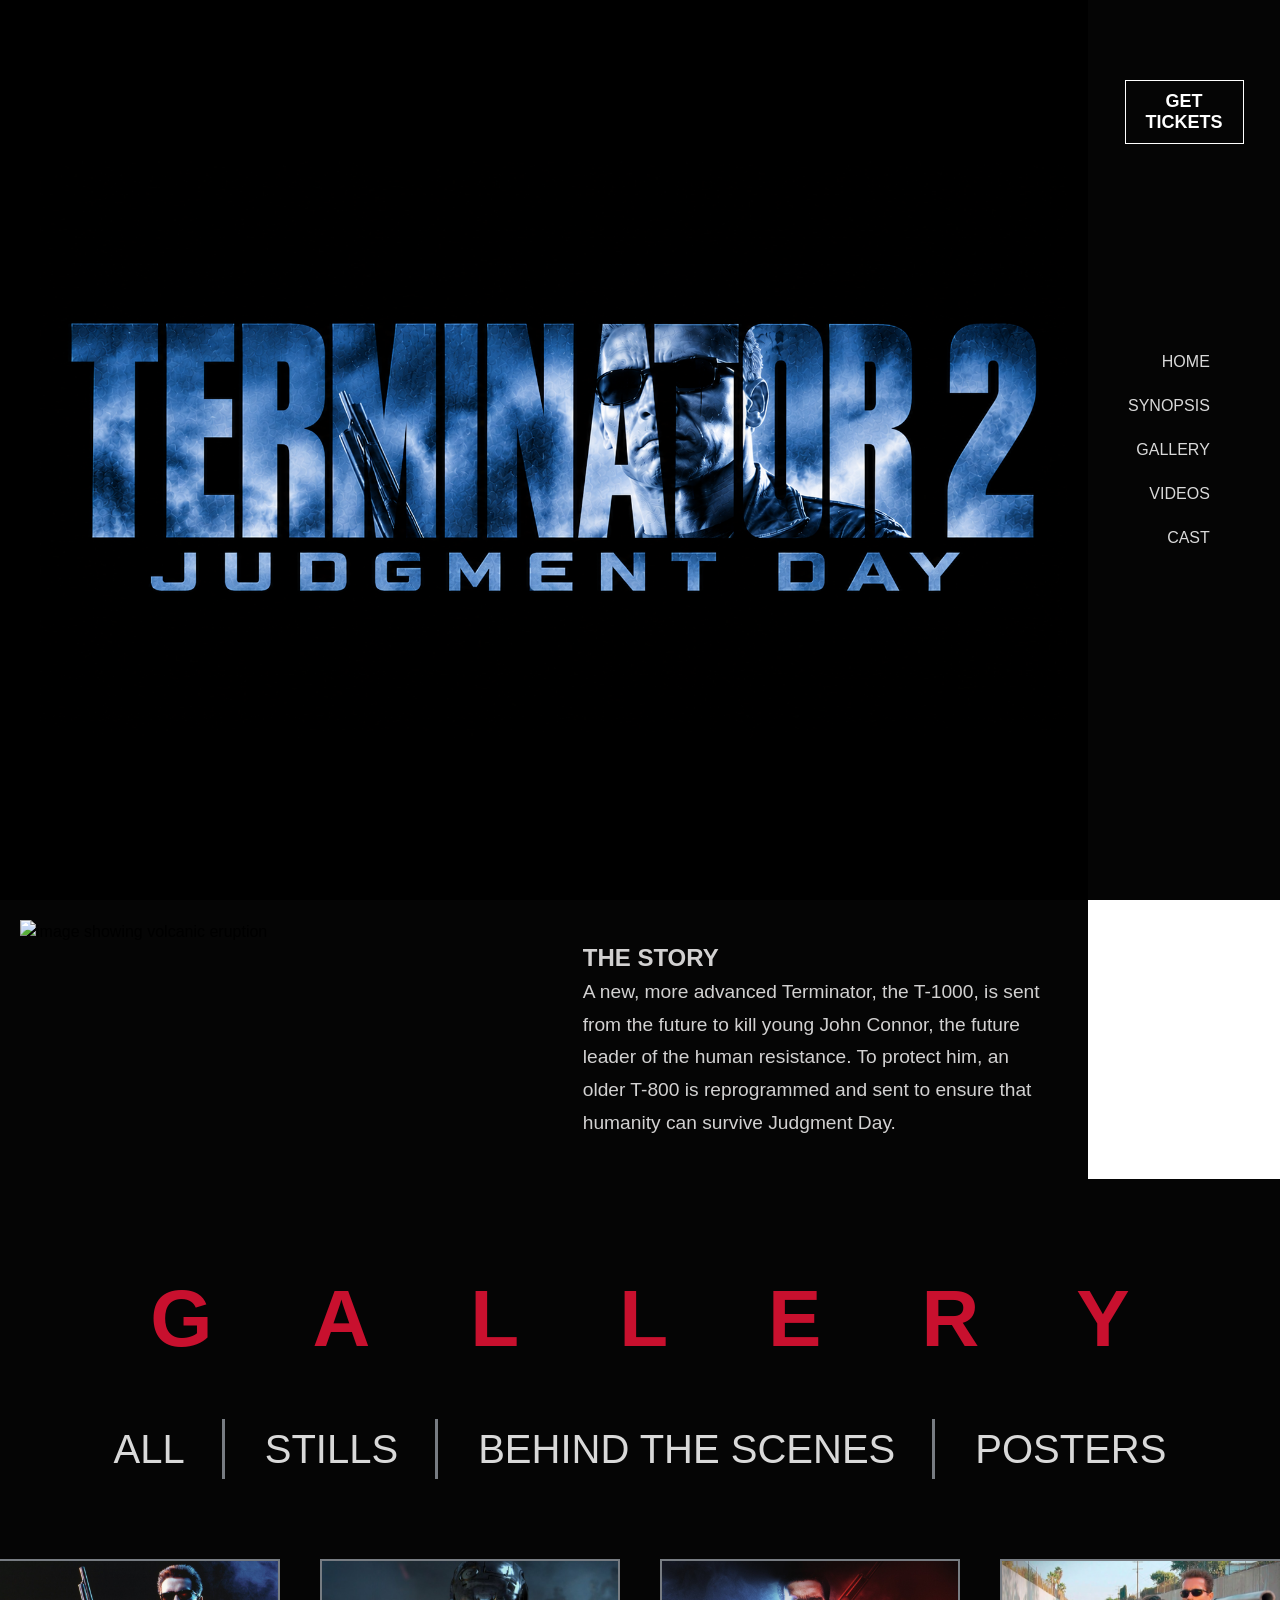
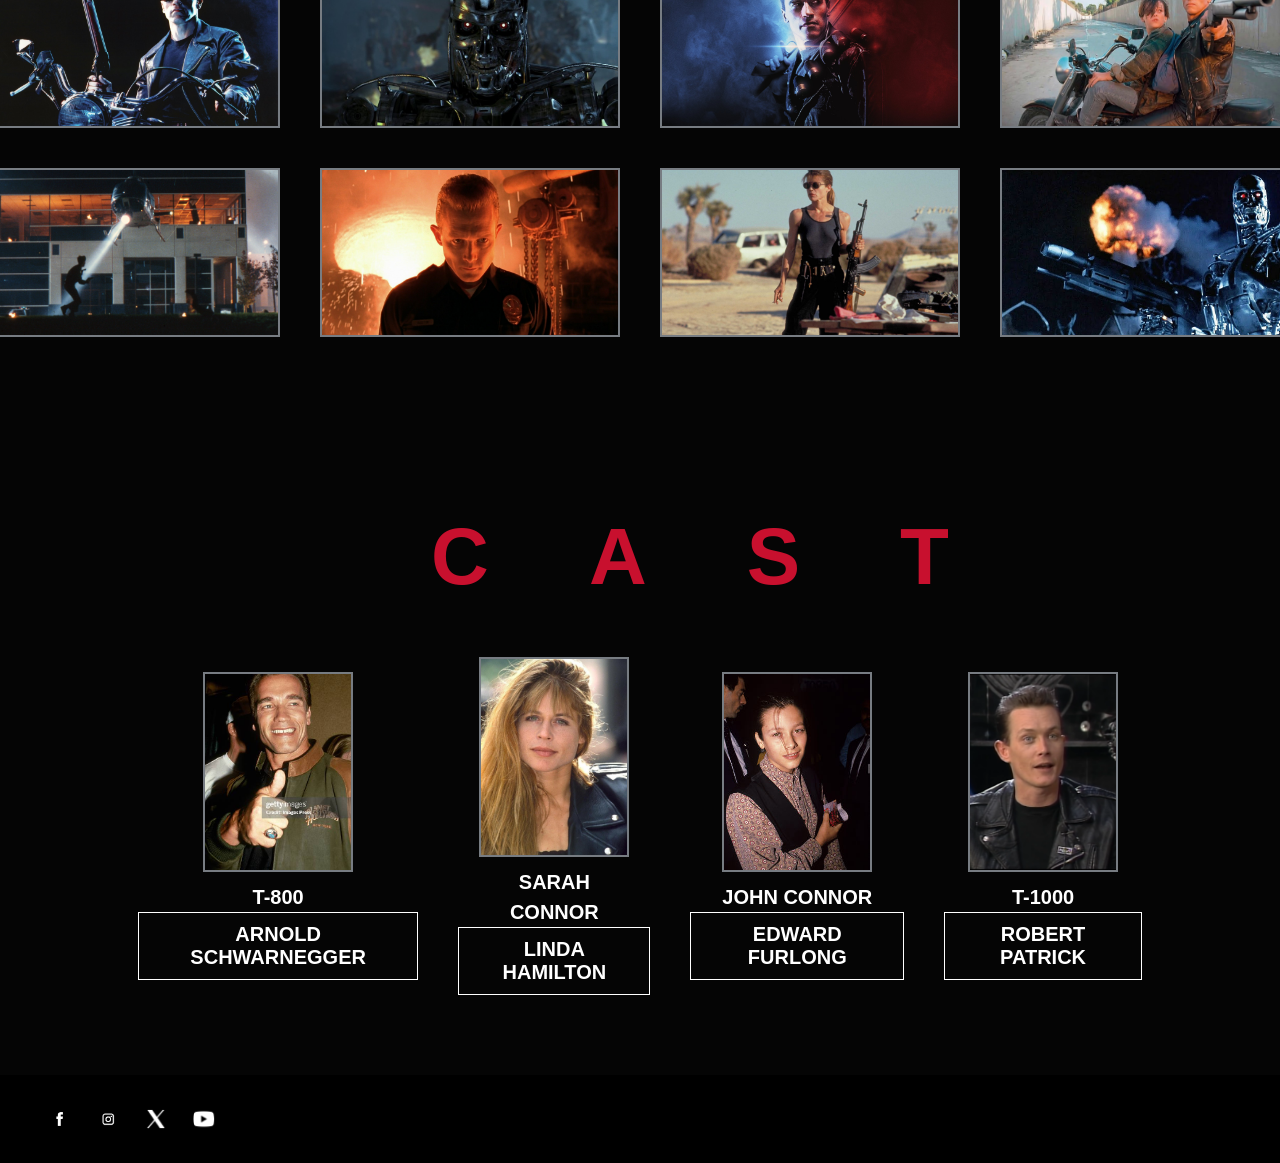
==== index.html @ 8371e7ce "cast feature edited" ====
<!doctype html>
<html lang="en">

<head>
  <meta charset="UTF-8" />
  <meta name="viewport" content="width=device-width, initial-scale=1.0" />
  <link rel="stylesheet" href="./style.css" />
  <title>TERMINATOR 2</title>
</head>

<body>
  <main>
    <!-- HERO: Rashaad -->
    <section id="home" class="hero">
      <img class="title" src="./images/Terminator-Header-Poster.png" alt="Terminator 2">
    </section>

    </section>
    <!-- SYNOPSIS -->
    <section>
      <div class="synopsis-section">
        <div class="synopsis-image">
          <img src="./imageS/SYNOPSIS IMAGE.png" alt="image showing volcanic eruption" width="200px" ;>
        </div>

        <div class="synopsis-text">
          <h2>THE STORY</h2>

          <p> A new, more advanced Terminator, the T-1000,
            is sent from the future to kill young John Connor,
            the future leader of the human resistance. To protect him,
            an older T-800 is reprogrammed
            and sent to ensure that humanity can survive Judgment Day.
          </p>
        </div>
      </div>
    </section>
    <section class="aside">
      <button class="btn">GET TICKETS</button>
      <nav class="nav">
        <ul class="nav__list">
          <li class="nav__list-item">
            <a class="nav__link" href="#">HOME</a>
          </li>
          <li class="nav__list-item">
            <a class="nav__link" href="#">SYNOPSIS</a>
          </li>
          <li class="nav__list-item">
            <a class="nav__link" href="#">GALLERY</a>
          </li>
          <li class="nav__list-item">
            <a class="nav__link" href="#">VIDEOS</a>
          </li>
          <li class="nav__list-item">
            <a class="nav__link" href="#">CAST</a>
          </li>
        </ul>
      </nav>
    </section>
  </main>
  <section id="gallery" class="gallery">
    <h2 class="gallery__heading">GALLERY</h2>
    <ul class="gallery__list">
      <li class="gallery__list-item">
        <a class="gallery__list-item-link" href="">ALL</a>
      </li>
      <li class="gallery__list-item">
        <a class="gallery__list-item-link" href="">STILLS</a>
      </li>

      <li class="gallery__list-item">
        <a class="gallery__list-item-link" href="">BEHIND THE SCENES</a>
      </li>
      <li class="gallery__list-item">
        <a class="gallery__list-item-link" href="">POSTERS</a>
      </li>
    </ul>
    <article class="gallery__grid">
      <div class="gallery__grid-item">
        <img class="gallery__image" src="./images/gallery-moto.jpg" alt="Arni On A Bike" width="300" />
      </div>
      <div class="gallery__grid-item">
        <img class="gallery__image" src="./images/gallery-terminator.jpg" alt="Terminator Big" width="300" />
      </div>
      <div class="gallery__grid-item">
        <img class="gallery__image" src="./images/gallery-arni.jpg" alt="Arni With A Gun" width="300" />
      </div>
      <div class="gallery__grid-item">
        <img class="gallery__image" src="./images/gallery-moto-gun.jpg" alt="Arni and John On A Bike" width="300" />
      </div>
      <div class="gallery__grid-item">
        <img class="gallery__image" src="./images/gallery-scene.jpg" alt="Helicopter" width="300" />
      </div>
      <div class="gallery__grid-item">
        <img class="gallery__image" src="./images/gallery-police.jpg" alt="Liquid Policeman" width="300" />
      </div>
      <div class="gallery__grid-item">
        <img class="gallery__image" src="./images//gallery-sarah.jpg" alt="Sarah Connor" width="300" />
      </div>

      <div class="gallery__grid-item">
        <img class="gallery__image" src="./images/gallery-terminator-2.jpg" alt="Terminator" width="300" />
      </div>
    </article>
  </section>
  <!--CAST: Ariba-->
    <section class="cast">
    <h1 class="cast-heading">CAST</h1>
    <div class="cast-grid-description">
      <div class="actor_grid-item">
        <img src="images/cast/ArnoldSchwarzenegger.jpg" alt="Arnold Schwarzenegger">
        <p class="character-name">T-800</p>
        <a href="https://en.wikipedia.org/wiki/Arnold_Schwarzenegger" target="_blank" class="actor-button">ARNOLD SCHWARNEGGER</a>
      </div>
      <div class="actor_grid-item">
        <img src="images/cast/LindaHamilton.jpg" alt="Linda Hamilton">
        <p class="character-name">SARAH CONNOR</p>
        <a href="https://en.wikipedia.org/wiki/Linda_Hamilton" target="_blank" class="actor-button">LINDA HAMILTON</a>
      </div>
      <div class="actor_grid-item">
        <img src="images/cast/EdwardFurlong.jpg" alt="Edward Furlong">
        <p class="character-name">JOHN CONNOR</p>
        <a href="https://en.wikipedia.org/wiki/Edward_Furlong" target="_blank" class="actor-button">EDWARD FURLONG</a>
      </div>
      <div class="actor_grid-item">
        <img src="images/cast/RobertPatrick.png" alt="Robert Patrick">
        <p class="character-name">T-1000</p>
        <a href="https://en.wikipedia.org/wiki/Robert_Patrick" target="_blank" class="actor-button">ROBERT PATRICK</a>
      </div>
    </div>
  </section>

  <!-- FOOTER: Rashaad -->
  <footer>
    <div class="social">
      <a href="https://www.facebook.com/Terminator/"><img src="./images/White-Facebook-Icon.png" alt="Facebook"></a>
      <a href="https://www.instagram.com/terminator/?hl=en"><img src="./images/Instagram-white-icon.png"
          alt="Instagram"></a>
      <a href="https://x.com/Terminator"><img src="./images/icons8-twitter-50.png" alt="X"></a>
      <a href="https://www.youtube.com/watch?v=CRRlbK5w8AE"><img src="./images/Youtube-icon-white.png"
          alt="YouTube"></a>
    </div>
  </footer>

</body>

</html>
---- style.css ----
/* GENERAL SETUP */

* {
  box-sizing: border-box;
  margin: 0;
  padding: 0;
}

body {
  min-height: 100vh;
  line-height: 1.5;
  font-family: Arial, Helvetica, sans-serif;
}

ul,
ol {
  list-style: none;
}

img,
video,
svg {
  display: block;
  max-width: 100%;
}

button {
  cursor: pointer;
}

a {
  color: inherit;
  text-decoration: none;
}

/* STYLLING */

/* HERO - Rashaad */
.hero {
  min-height: 100vh;
  background-color: #000;
  display: flex;
  justify-content: center;
  align-items: center;
  padding: 40px calc(15vw + 20px) 40px 40px;
}

.hero .title {
  width: 100%;
  max-width: 1100px;
  height: auto;
}

/* SYNOPSIS SECTION */
.synopsis-section {
  display: flex;
  flex-direction: row;
  align-content: center;
  gap: clamp(1.5rem, 5vw, 5rem);
  width: 85vw;
  height: auto;
  min-height: 20vh;
  background-color: #050505;
}

.synopsis-image {
  flex: 0 0 44%;
  padding: 20px;

}

.synopsis-image img {
  width: fit-content;
  display: block;
  height: 90%;
  object-fit: cover;
}

.synopsis-text {
  display: flex;
  flex-direction: column;
  min-width: 0;
  margin: 0;
  padding: 40px;

}

.synopsis-section h2 {
  color: #d2d1d1;
  font-weight: 800;
}

.synopsis-section p {
  color: #d2d1d1;
  font-size: 1.2rem;
  line-height: 1.7;
  font-weight: 400;
}

/* NAV */
.btn {
  border: 1px solid #ffffff;
  border-radius: 0;
  font-size: 18px;
  font-weight: 700;
  background-color: #050505;
  color: #ffffff;
  padding: 10px 20px;
  cursor: pointer;
  align-self: center;
  transition: 0.3s ease;
}

.btn:hover {
  background-color: #990b22;
}

.aside {
  display: flex;
  flex-direction: column;
  background-color: #050505;
  color: #d9d9d9;
  width: 15vw;
  min-height: 100vh;
  padding: 80px 40px;

  position: fixed;
  top: 0;
  right: 0;
}

.nav__list {
  position: absolute;
  top: 50%;
  transform: translateY(-50%);
  display: flex;
  flex-direction: column;
  gap: 20px;
  font-size: 16px;
  text-align: right;
  justify-self: flex-end;
}

.nav__link {
  transition: 0.3s ease;
}

.nav__link:hover {
  color: #990b22;
}

/* GALLERY */
.gallery {
  padding: 80px 0;
  background-color: #050505;
}

.gallery__heading {
  margin-right: -100px;
  margin-bottom: 40px;
  text-align: center;
  font-size: 80px;
  letter-spacing: 100px;
  color: #c8102e;
  font-family: "Roboto", sans-serif;
}

.gallery__list {
  display: flex;
  justify-content: center;
  align-items: center;
  gap: 80px;
  margin-bottom: 80px;
}

.gallery__list-item {
  position: relative;
  color: #d9d9d9;
  font-size: 40px;
}

.gallery__list-item:not(:last-child)::after {
  content: "";
  position: absolute;
  right: -40px;
  top: 50%;
  transform: translateY(-50%);
  width: 3px;
  height: 60px;
  background-color: #777c82;
}

.gallery__list-item-link {
  transition: 0.1s ease;
}

.gallery__list-item-link:hover {
  color: #990b22;
  outline: 2px solid #990b22;
  outline-offset: 10px;
}

.gallery__grid {
  display: grid;
  justify-content: center;
  grid-template-columns: repeat(4, 300px);
  gap: 40px;
}

.gallery__image {
  border: 2px solid #777c82;
  aspect-ratio: 16 / 9;
  object-fit: cover;
  transition: transform 0.3s ease;
  cursor: pointer;
}

.gallery__image:hover {
  transform: scale(1.1);
}

/* FOOTER - Rashaad */
footer {
  background-color: #000;
  padding: 32px 48px;
}

footer .social {
  display: flex;
  align-items: center;
  gap: 24px;
}

footer .social img {
  width: 24px;
  height: 24px;
}

@media (max-width: 480px) {
  .hero {
    min-height: 40vh;
  }
}

/* Feature Cast */

.cast {
  padding: 80px 0;
  margin-right: -100px;
  text-align: center;
  font-size: 80px;
  letter-spacing: 100px;
  color: #c8102e;
  font-family: "Roboto", sans-serif;
  background-color: #050505;
}

.cast-heading {
  margin-right: -100px;
  margin-bottom: 40px;
  text-align: center;
  font-size: 80px;
  letter-spacing: 100px;
  color: #c8102e;
  font-family: "Roboto", sans-serif;
}

.cast-grid-description {
  display: flex;
  justify-content: center;
  align-items: center;
  max-width: 80%;
  margin: 0 auto;
  padding-right: 100px;
  gap: 40px;
}

.actor_grid-item {
  display: flex;
  flex-direction: column;
  align-items: center;
}

.actor_grid-item img {
  width: 150px;
  height: 200px;
  border: 2px solid #777c82;
  object-fit: cover;
  transition: transform 0.3s ease;
}

.character-name {
  font-size: 20px;
  font-weight: 700;
  background-color: #050505;
  color: #ffffff;
  padding: 10px 20px;
  letter-spacing: 0;
  font-family: "Roboto", sans-serif;
}

.actor-button {
  border: 1px solid #ffffff;
  border-radius: 0;
  line-height: normal;
  font-size: 20px;
  font-weight: 700;
  background-color: #050505;
  color: #ffffff;
  padding: 10px 20px;
  cursor: pointer;
  align-self: center;
  transition: 0.3s ease;
  letter-spacing: 0;
  margin-top: -10px;
  font-family: "Roboto", sans-serif;
}

.actor-button:hover {
  color: #990b22;
  border-color: #990b22;
  transform: scale(1.1);
}
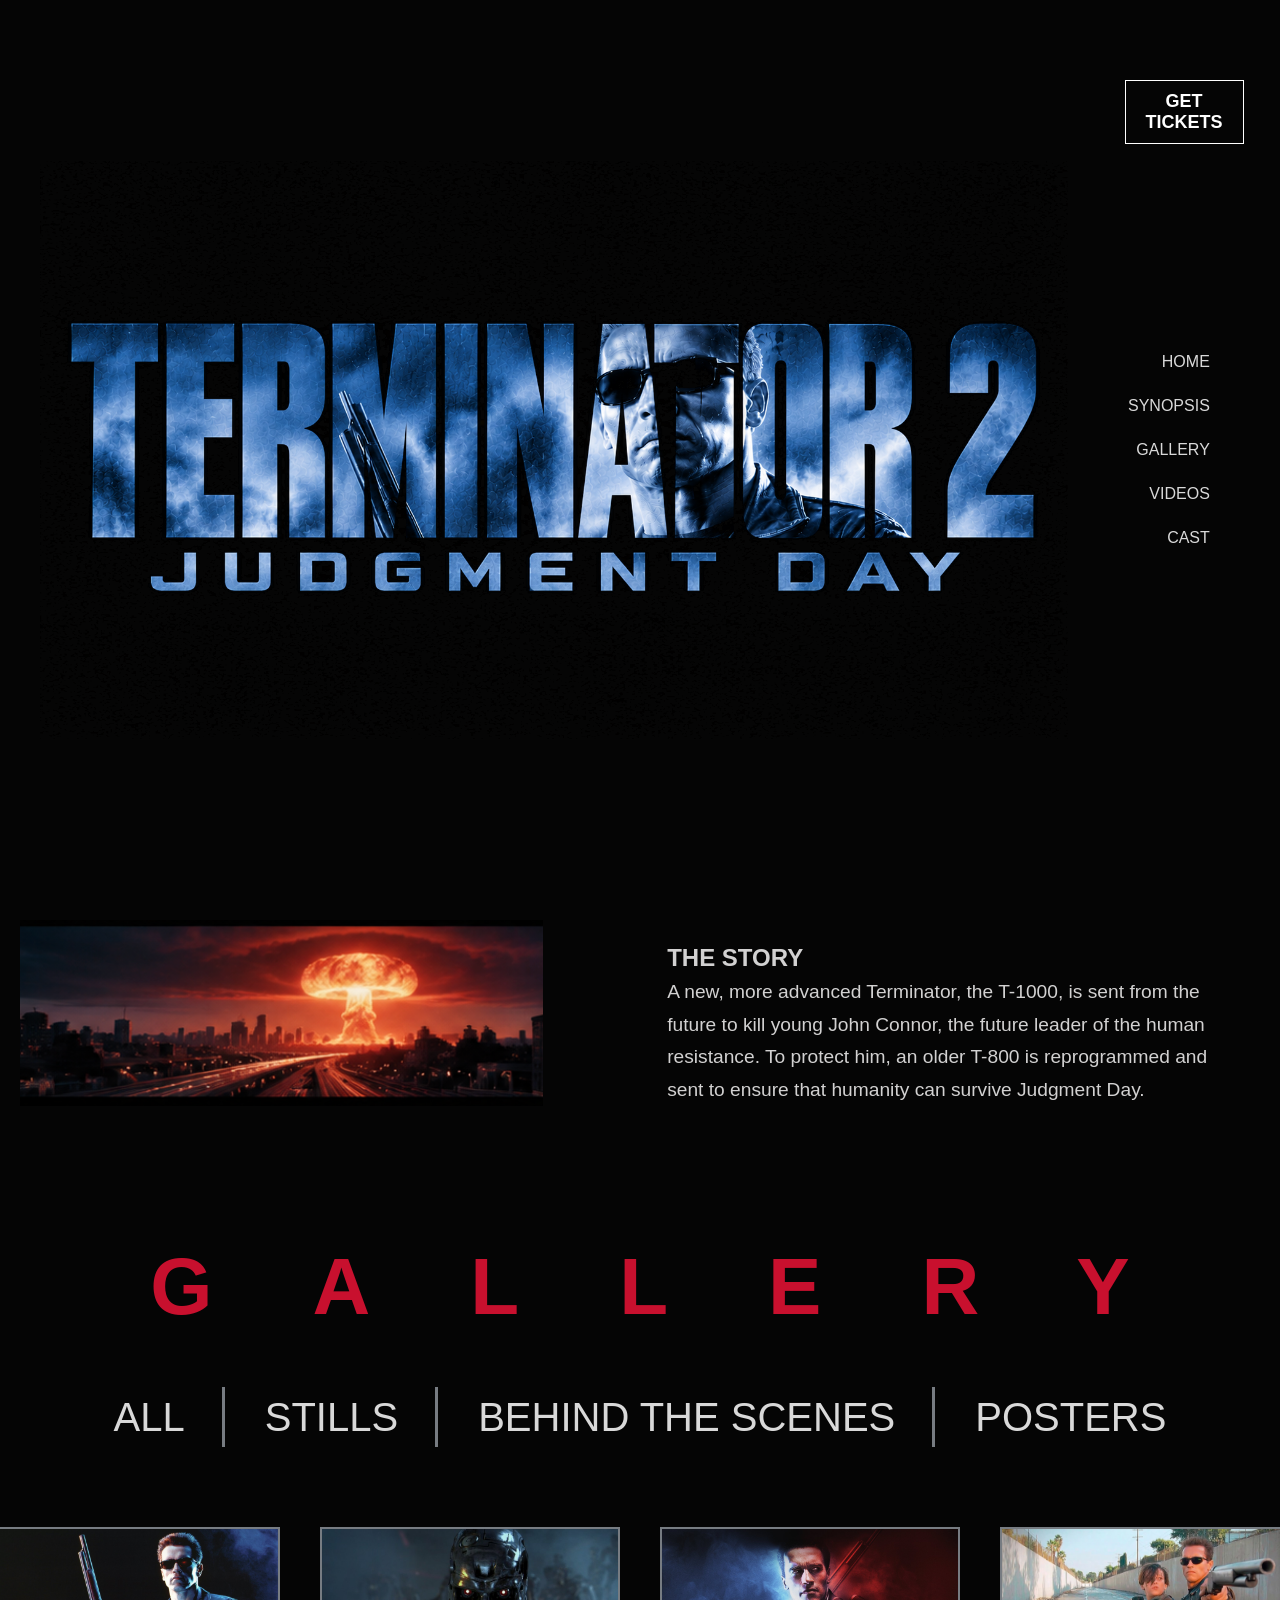
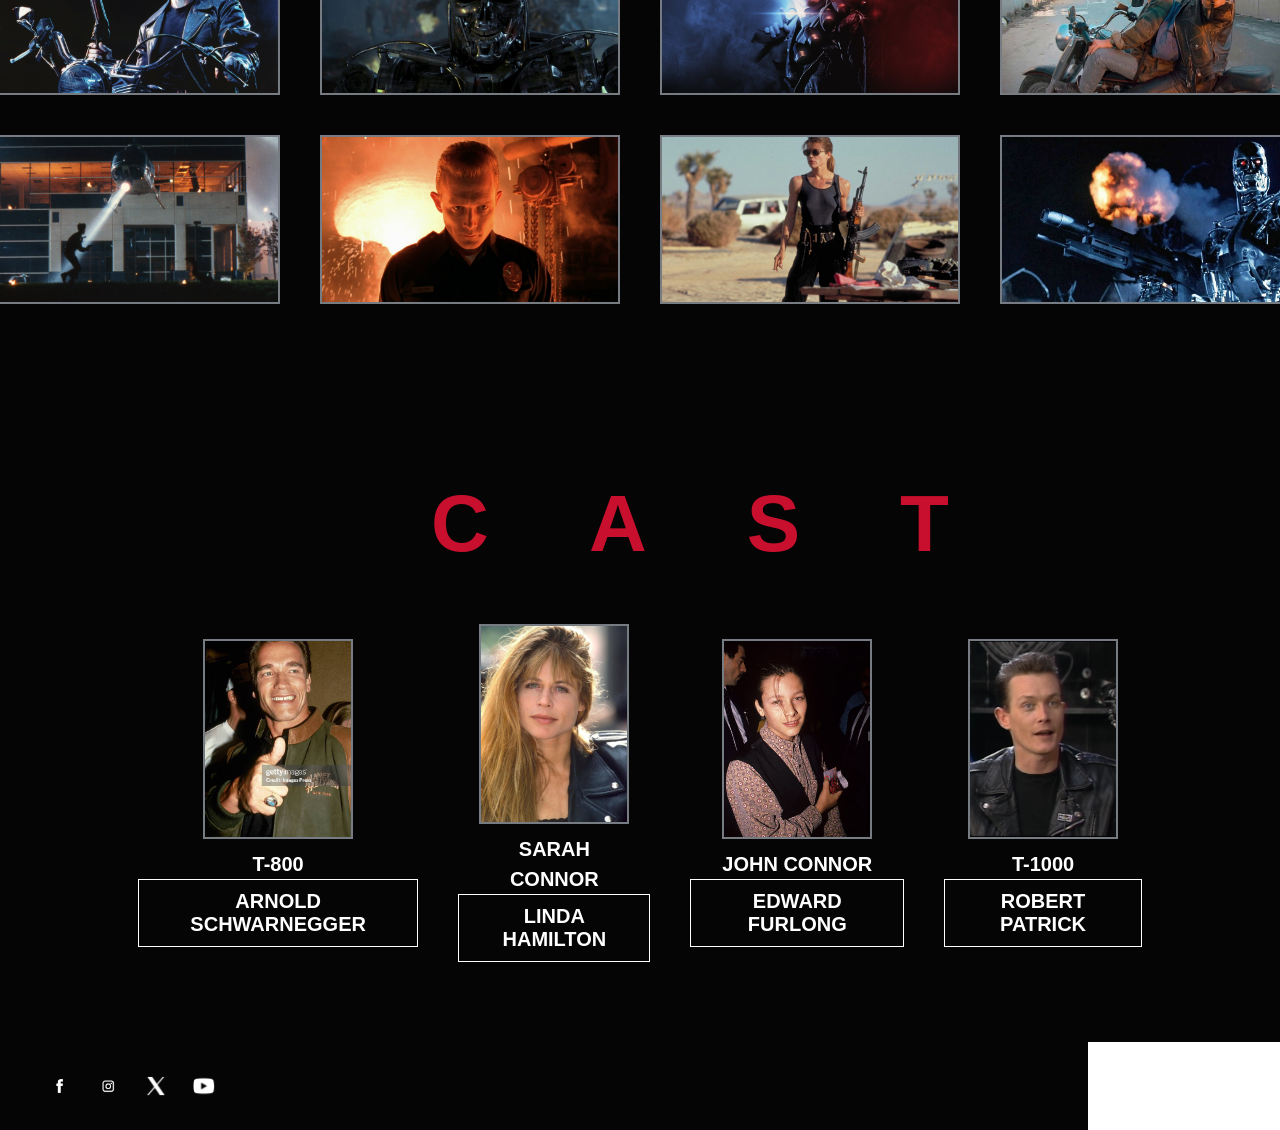
==== commit a5066faa: "feature/synopsis-feature" ====
--- a/index.html
+++ b/index.html
@@ -20,7 +20,7 @@
     <section>
       <div class="synopsis-section">
         <div class="synopsis-image">
-          <img src="./imageS/SYNOPSIS IMAGE.png" alt="image showing volcanic eruption" width="200px" ;>
+          <img src="./images/SYNOPSIS IMAGE.png" alt="image showing volcanic eruption" width="200px" ;>
         </div>
 
         <div class="synopsis-text">
--- a/style.css
+++ b/style.css
@@ -38,7 +38,7 @@
 /* HERO - Rashaad */
 .hero {
   min-height: 100vh;
-  background-color: #000;
+  background-color: #050505;
   display: flex;
   justify-content: center;
   align-items: center;
@@ -57,7 +57,7 @@
   flex-direction: row;
   align-content: center;
   gap: clamp(1.5rem, 5vw, 5rem);
-  width: 85vw;
+  width: 100vw;
   height: auto;
   min-height: 20vh;
   background-color: #050505;
@@ -221,8 +221,9 @@
 
 /* FOOTER - Rashaad */
 footer {
-  background-color: #000;
+  background-color: #050505;
   padding: 32px 48px;
+  margin-right: 15vw;
 }
 
 footer .social {
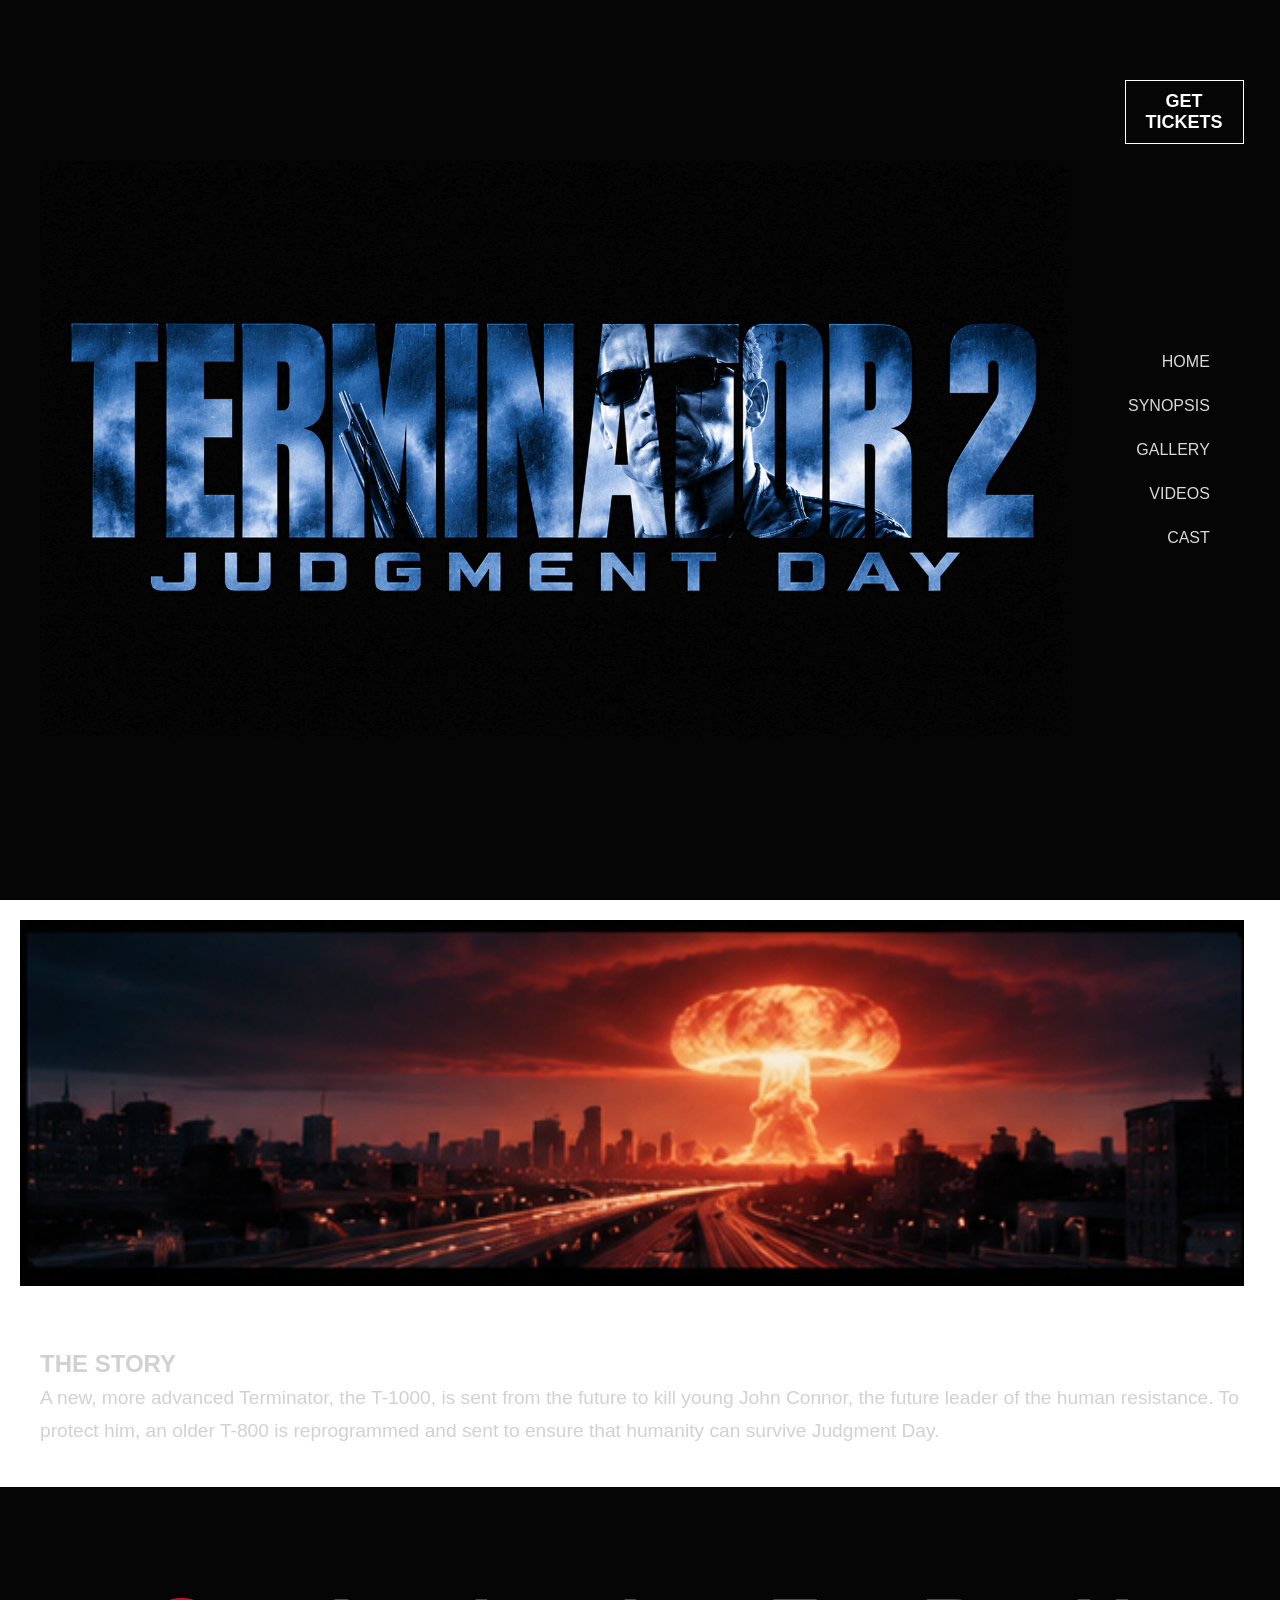
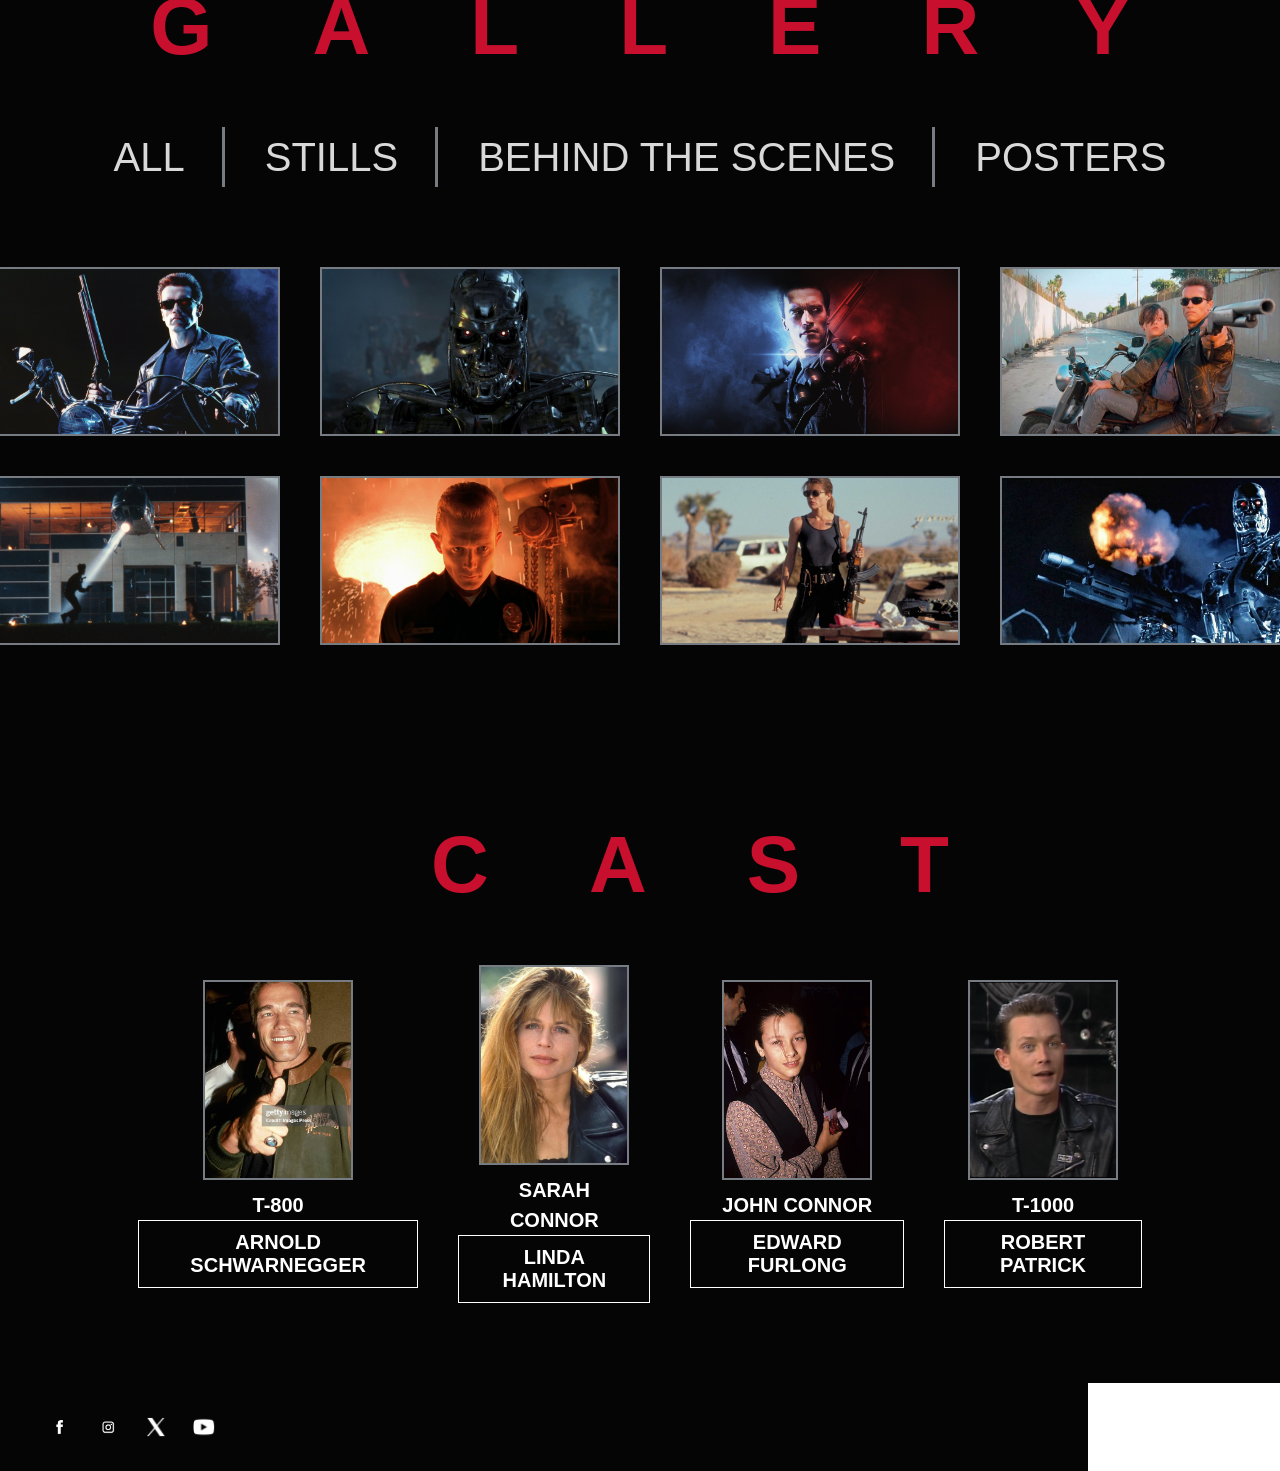
==== commit d467008e: "changes to synopsis section" ====
--- a/index.html
+++ b/index.html
@@ -20,7 +20,7 @@
     <section>
       <div class="synopsis-section">
         <div class="synopsis-image">
-          <img src="./images/SYNOPSIS IMAGE.png" alt="image showing volcanic eruption" width="200px" ;>
+          <img src="./images/SYNOPSIS IMAGE.png" alt="volcanic eruption" width="200px" ;>
         </div>
 
         <div class="synopsis-text">
--- a/style.css
+++ b/style.css
@@ -52,16 +52,7 @@
 }
 
 /* SYNOPSIS SECTION */
-.synopsis-section {
-  display: flex;
-  flex-direction: row;
-  align-content: center;
-  gap: clamp(1.5rem, 5vw, 5rem);
-  width: 100vw;
-  height: auto;
-  min-height: 20vh;
-  background-color: #050505;
-}
+
 
 .synopsis-image {
   flex: 0 0 44%;
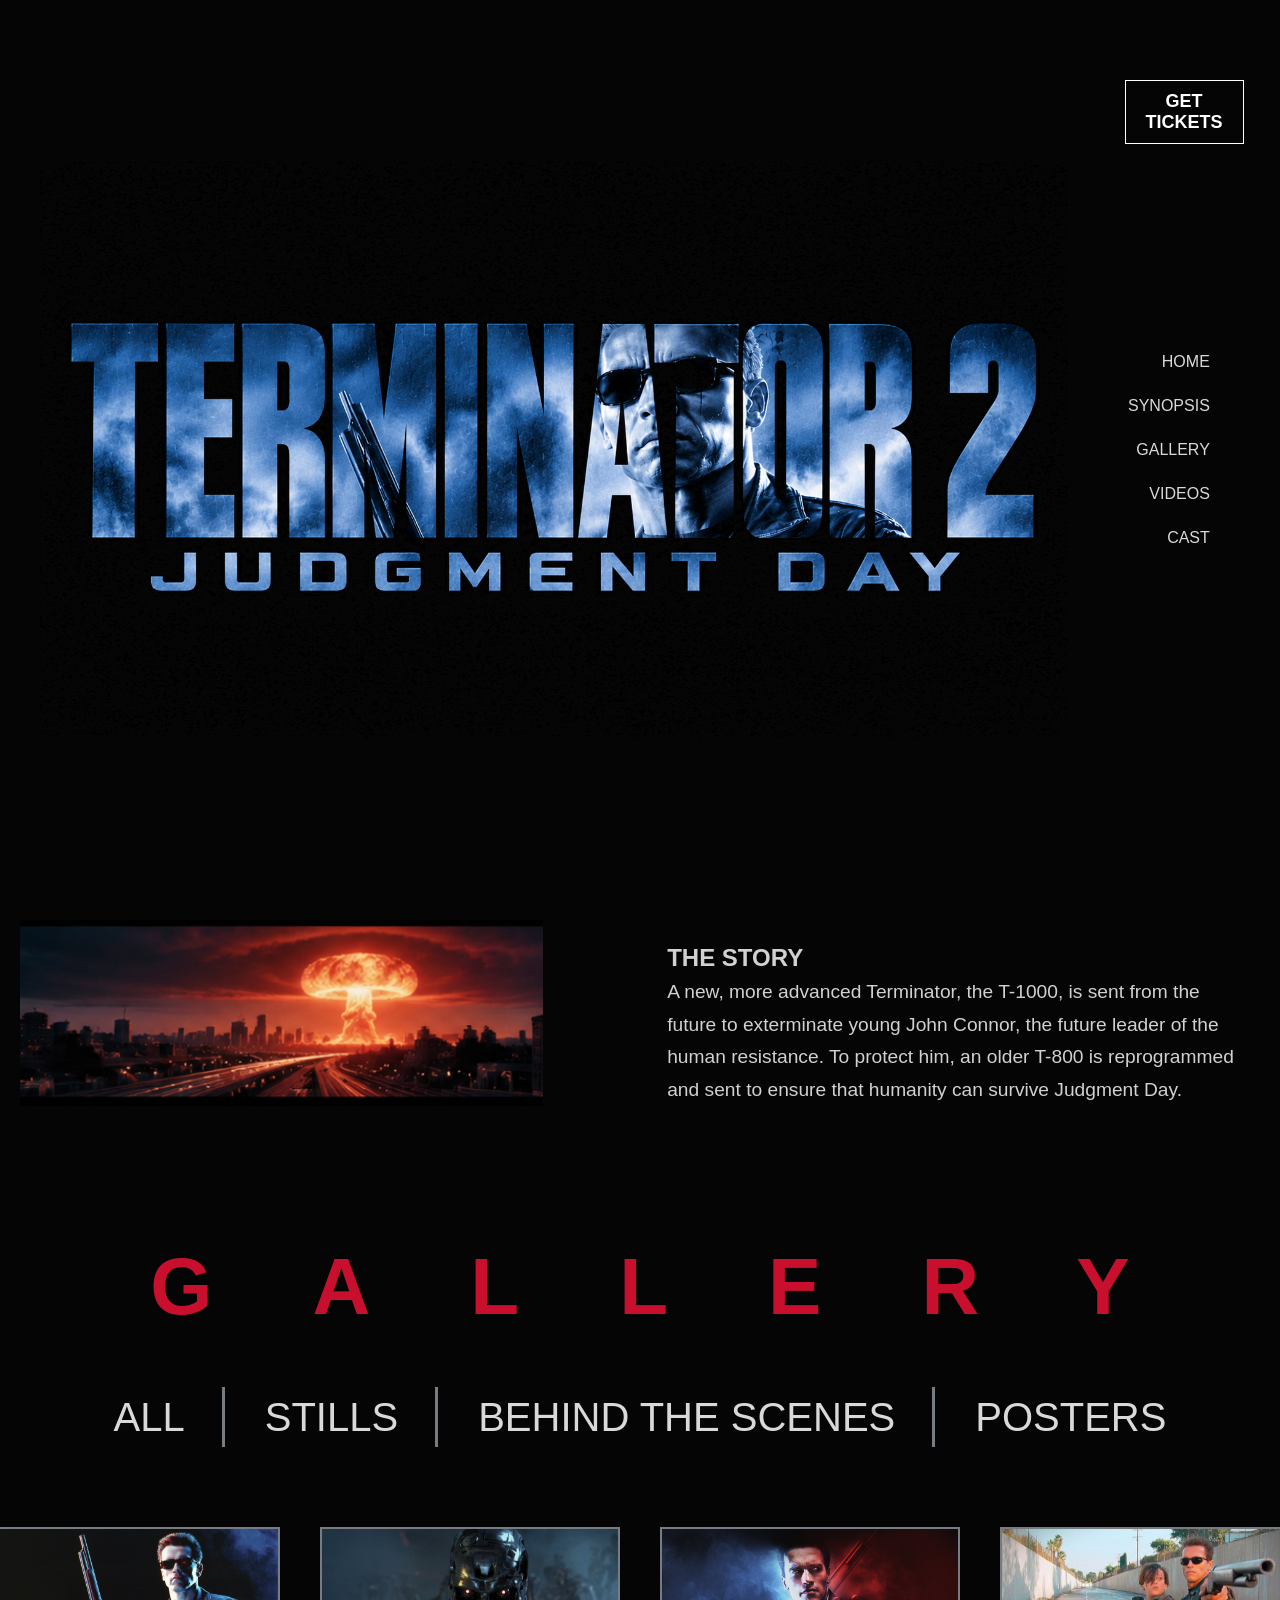
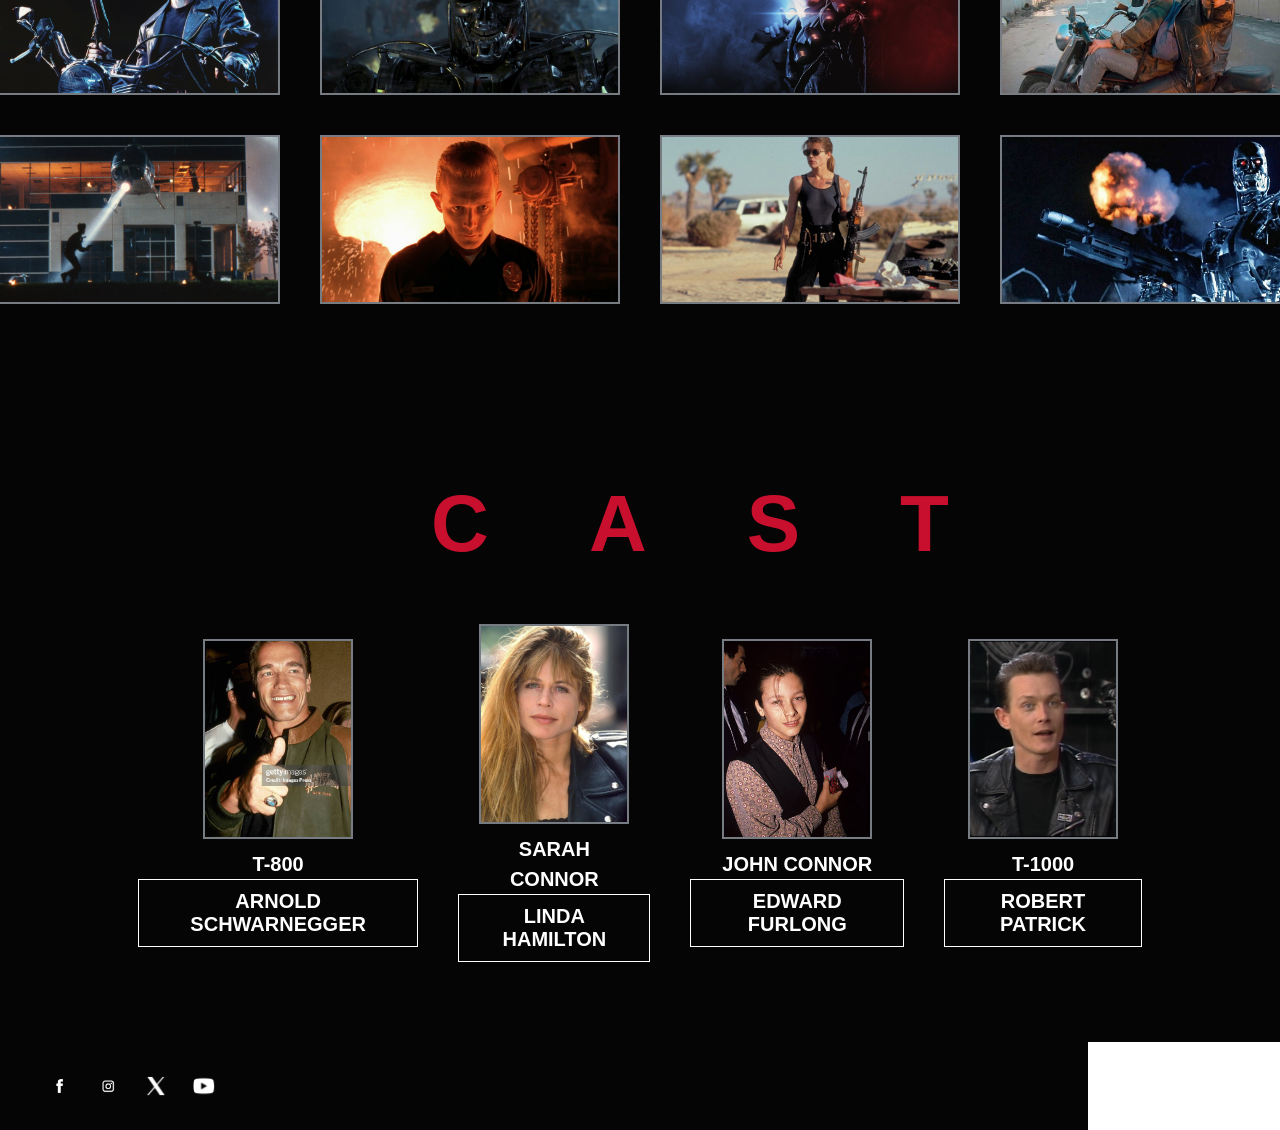
==== commit e9987cc0: "modified index.html and css" ====
--- a/index.html
+++ b/index.html
@@ -27,9 +27,9 @@
           <h2>THE STORY</h2>
 
           <p> A new, more advanced Terminator, the T-1000,
-            is sent from the future to kill young John Connor,
-            the future leader of the human resistance. To protect him,
-            an older T-800 is reprogrammed
+            is sent from the future to exterminate young John Connor,
+            the future leader of the human resistance. 
+            To protect him, an older T-800 is reprogrammed 
             and sent to ensure that humanity can survive Judgment Day.
           </p>
         </div>
--- a/style.css
+++ b/style.css
@@ -52,6 +52,17 @@
 }
 
 /* SYNOPSIS SECTION */
+
+.synopsis-section {
+  display: flex;
+  flex-direction: row;
+  align-content: center;
+  gap: clamp(1.5rem, 5vw, 5rem);
+  width: 100vw;
+  height: auto;
+  min-height: 20vh;
+  background-color: #050505;
+}
 
 
 .synopsis-image {
@@ -312,4 +323,4 @@
   color: #990b22;
   border-color: #990b22;
   transform: scale(1.1);
-}+}
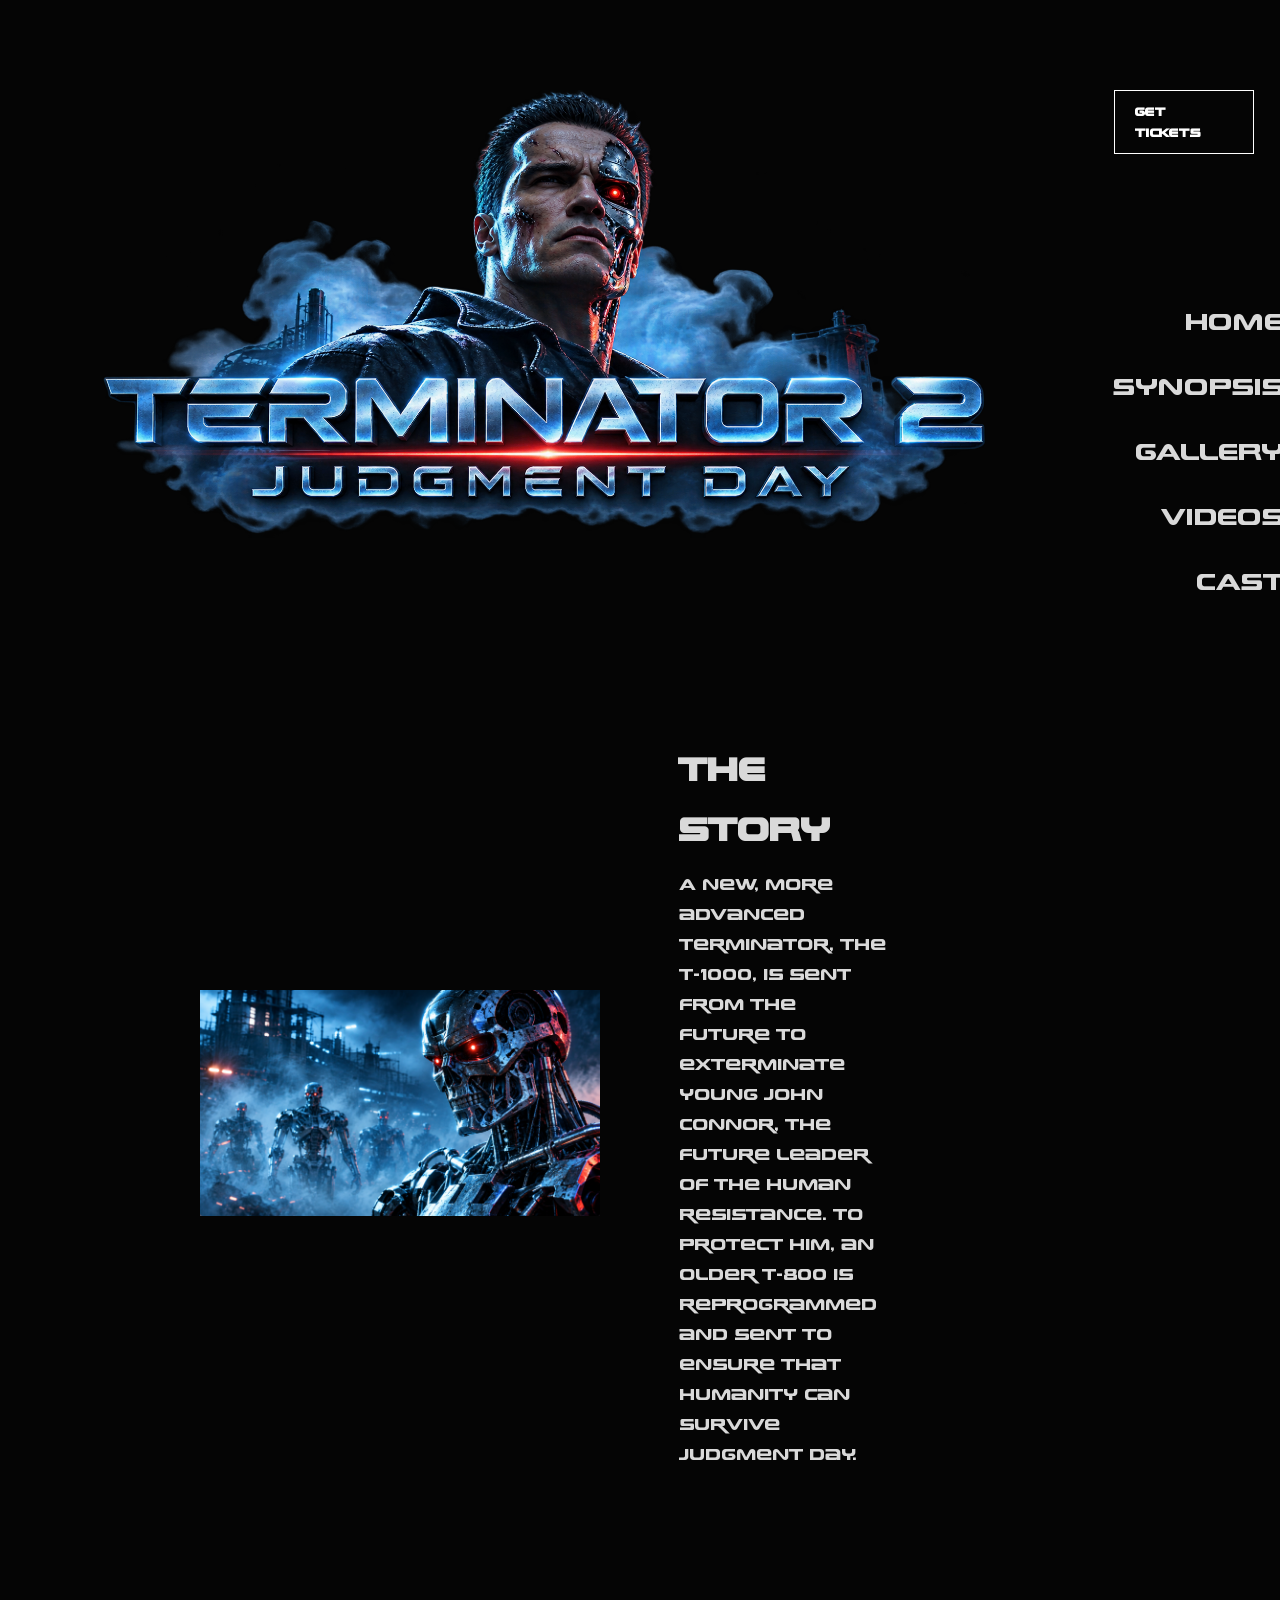
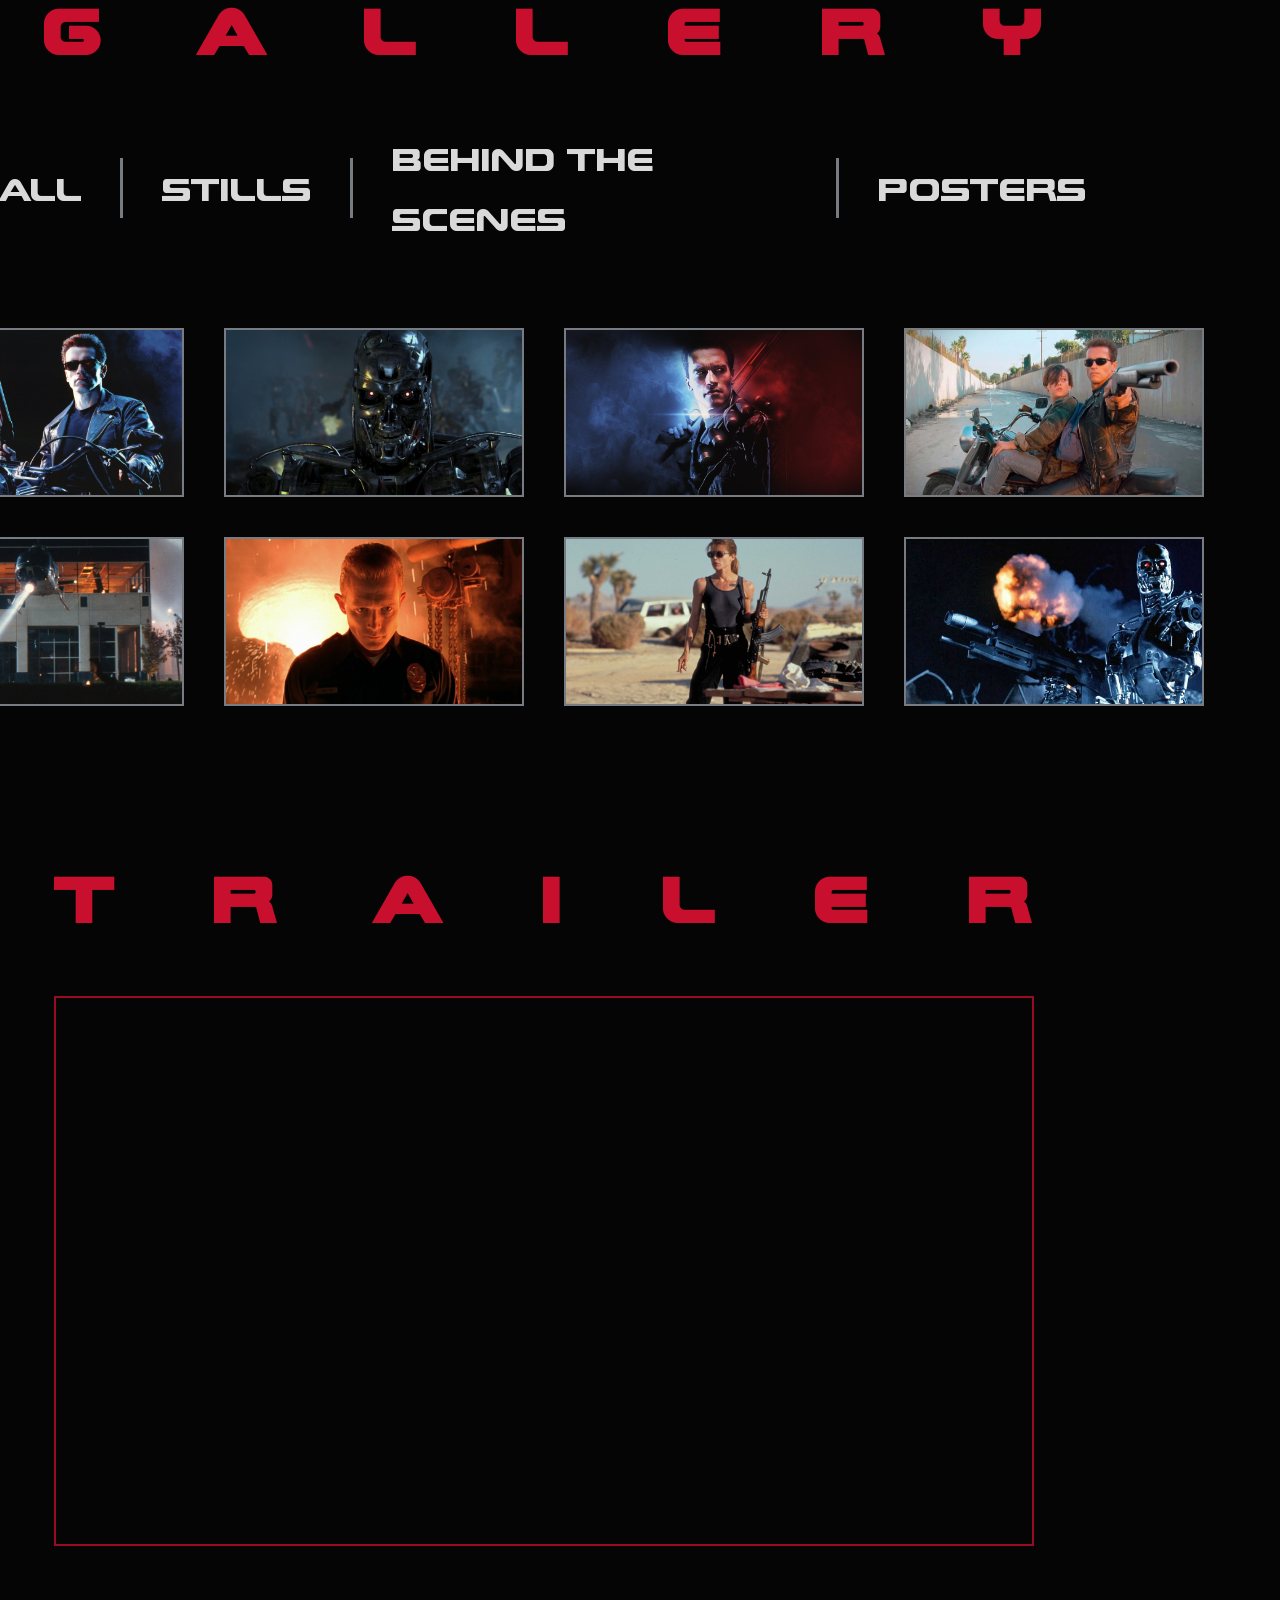
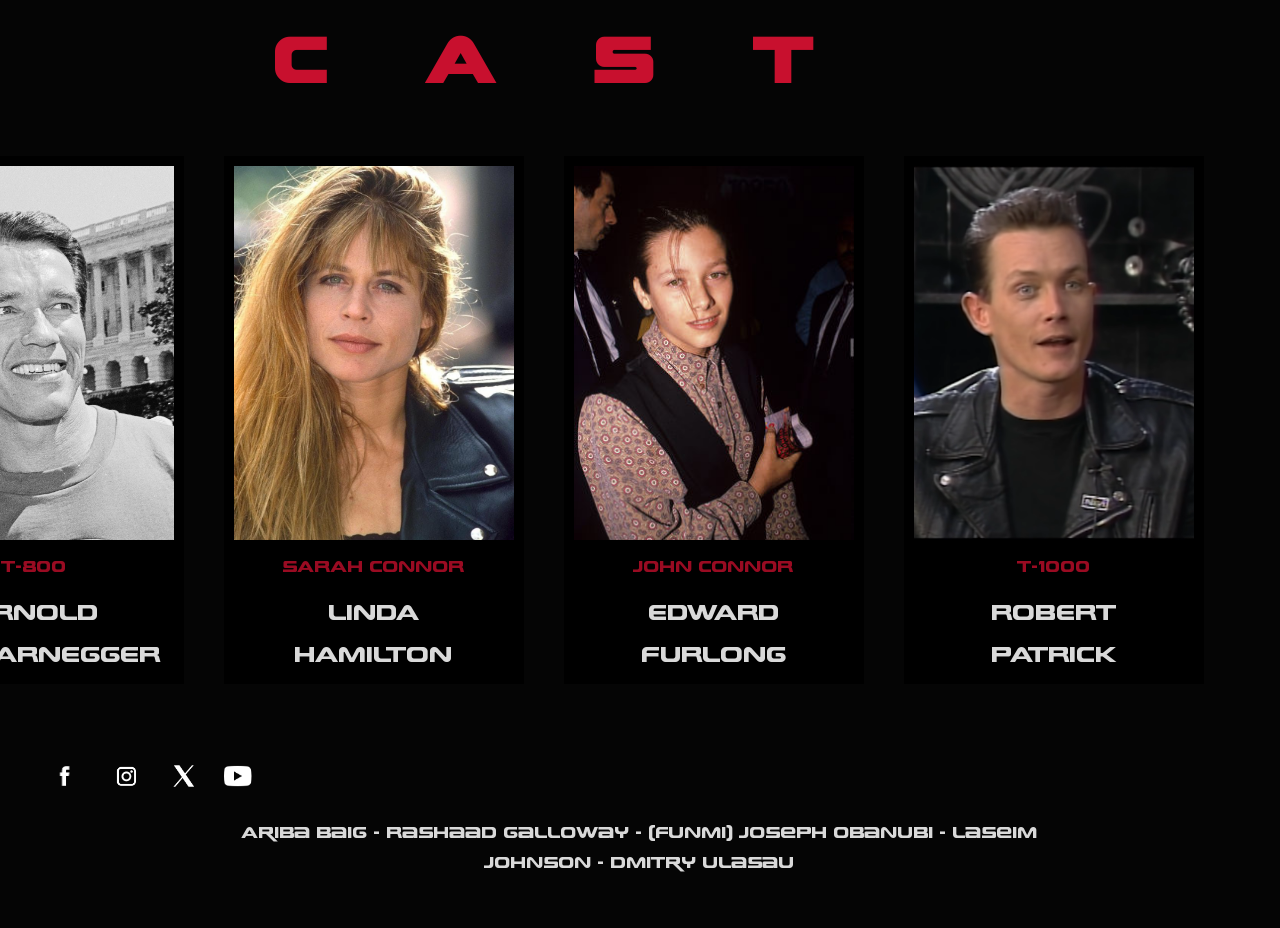
==== commit f3a31e89: "pre final" ====
--- a/index.html
+++ b/index.html
@@ -1,147 +1,279 @@
 <!doctype html>
 <html lang="en">
-
-<head>
-  <meta charset="UTF-8" />
-  <meta name="viewport" content="width=device-width, initial-scale=1.0" />
-  <link rel="stylesheet" href="./style.css" />
-  <title>TERMINATOR 2</title>
-</head>
-
-<body>
-  <main>
-    <!-- HERO: Rashaad -->
-    <section id="home" class="hero">
-      <img class="title" src="./images/Terminator-Header-Poster.png" alt="Terminator 2">
-    </section>
-
-    </section>
-    <!-- SYNOPSIS -->
-    <section>
-      <div class="synopsis-section">
-        <div class="synopsis-image">
-          <img src="./images/SYNOPSIS IMAGE.png" alt="volcanic eruption" width="200px" ;>
+  <head>
+    <meta charset="UTF-8" />
+    <meta name="viewport" content="width=device-width, initial-scale=1.0" />
+    <link rel="stylesheet" href="./style.css" />
+    <title>TERMINATOR 2</title>
+  </head>
+
+  <body>
+    <main class="main">
+      <!-- HERO: RASHAAD -->
+      <section id="home" class="hero">
+        <img
+          class="hero__image"
+          src="./images/hero-new.png"
+          alt="Terminator 2 Hero Image"
+        />
+      </section>
+
+      <!-- SYNOPSIS: FUNMI -->
+      <section id="synopsis" class="synopsis">
+        <div class="container">
+          <img
+            class="synopsis-image"
+            src="./images/synopsis-image.png"
+            alt="Terminator 2 Synopsis"
+          />
+          <div class="synopsis-text-wrapper">
+            <h1 class="synopsis-heading">THE STORY</h1>
+            <p class="synopsis-text">
+              A new, more advanced Terminator, the T-1000, is sent from the
+              future to exterminate young John Connor, the future leader of the
+              human resistance. To protect him, an older T-800 is reprogrammed
+              and sent to ensure that humanity can survive Judgment Day.
+            </p>
+          </div>
         </div>
-
-        <div class="synopsis-text">
-          <h2>THE STORY</h2>
-
-          <p> A new, more advanced Terminator, the T-1000,
-            is sent from the future to exterminate young John Connor,
-            the future leader of the human resistance. 
-            To protect him, an older T-800 is reprogrammed 
-            and sent to ensure that humanity can survive Judgment Day.
-          </p>
+      </section>
+
+      <!-- GALLERY: DMITRY -->
+      <section id="gallery" class="gallery">
+        <h2 class="gallery__heading">GALLERY</h2>
+        <ul class="gallery__list">
+          <li class="gallery__list-item">
+            <a class="gallery__list-item-link" href="">ALL</a>
+          </li>
+          <li class="gallery__list-item">
+            <a class="gallery__list-item-link" href="">STILLS</a>
+          </li>
+
+          <li class="gallery__list-item">
+            <a class="gallery__list-item-link" href="">BEHIND THE SCENES</a>
+          </li>
+          <li class="gallery__list-item">
+            <a class="gallery__list-item-link" href="">POSTERS</a>
+          </li>
+        </ul>
+        <article class="gallery__grid">
+          <div class="gallery__grid-item">
+            <img
+              class="gallery__image"
+              src="./images/gallery-moto.jpg"
+              alt="Arni On A Bike"
+              width="300"
+            />
+          </div>
+          <div class="gallery__grid-item">
+            <img
+              class="gallery__image"
+              src="./images/gallery-terminator.jpg"
+              alt="Terminator Big"
+              width="300"
+            />
+          </div>
+          <div class="gallery__grid-item">
+            <img
+              class="gallery__image"
+              src="./images/gallery-arni.jpg"
+              alt="Arni With A Gun"
+              width="300"
+            />
+          </div>
+          <div class="gallery__grid-item">
+            <img
+              class="gallery__image"
+              src="./images/gallery-moto-gun.jpg"
+              alt="Arni and John On A Bike"
+              width="300"
+            />
+          </div>
+          <div class="gallery__grid-item">
+            <img
+              class="gallery__image"
+              src="./images/gallery-scene.jpg"
+              alt="Helicopter"
+              width="300"
+            />
+          </div>
+          <div class="gallery__grid-item">
+            <img
+              class="gallery__image"
+              src="./images/gallery-police.jpg"
+              alt="Liquid Policeman"
+              width="300"
+            />
+          </div>
+          <div class="gallery__grid-item">
+            <img
+              class="gallery__image"
+              src="./images//gallery-sarah.jpg"
+              alt="Sarah Connor"
+              width="300"
+            />
+          </div>
+
+          <div class="gallery__grid-item">
+            <img
+              class="gallery__image"
+              src="./images/gallery-terminator-2.jpg"
+              alt="Terminator"
+              width="300"
+            />
+          </div>
+        </article>
+      </section>
+
+      <!-- TRAILER: LJ -->
+      <section id="videos" class="videos">
+        <h2 class="gallery__heading">TRAILER</h2>
+
+        <div class="video-container">
+          <iframe
+            src="https://www.youtube.com/embed/CRRlbK5w8AE"
+            title="Terminator 2: Judgment Day Official Trailer"
+            allow="
+              accelerometer;
+              autoplay;
+              clipboard-write;
+              encrypted-media;
+              gyroscope;
+              picture-in-picture;
+              web-share;
+            "
+            referrerpolicy="strict-origin-when-cross-origin"
+            allowfullscreen
+          ></iframe>
         </div>
-      </div>
-    </section>
+      </section>
+      <!-- CAST: ARIBA -->
+      <section class="cast" id="cast">
+        <h1 class="cast-heading">CAST</h1>
+        <div class="cast-grid-description">
+          <div class="actor_grid-item">
+            <div class="actor_grid-image">
+              <img
+                src="images/cast/ArnoldSchwarzenegger.jpg"
+                alt="Arnold Schwarzenegger"
+              />
+            </div>
+
+            <p class="character-name">T-800</p>
+            <a
+              href="https://en.wikipedia.org/wiki/Arnold_Schwarzenegger"
+              target="_blank"
+              class="actor-button"
+              >ARNOLD SCHWARNEGGER</a
+            >
+          </div>
+          <div class="actor_grid-item">
+            <div class="actor_grid-image">
+              <img src="images/cast/LindaHamilton.jpg" alt="Linda Hamilton" />
+            </div>
+            <p class="character-name">SARAH CONNOR</p>
+            <a
+              href="https://en.wikipedia.org/wiki/Linda_Hamilton"
+              target="_blank"
+              class="actor-button"
+              >LINDA <br />
+              HAMILTON</a
+            >
+          </div>
+          <div class="actor_grid-item">
+            <div class="actor_grid-image">
+              <img src="images/cast/EdwardFurlong.jpg" alt="Edward Furlong" />
+            </div>
+            <p class="character-name">JOHN CONNOR</p>
+            <a
+              href="https://en.wikipedia.org/wiki/Edward_Furlong"
+              target="_blank"
+              class="actor-button"
+              >EDWARD FURLONG</a
+            >
+          </div>
+          <div class="actor_grid-item">
+            <div class="actor_grid-image">
+              <img src="images/cast/RobertPatrick.png" alt="Robert Patrick" />
+            </div>
+            <p class="character-name">T-1000</p>
+            <a
+              href="https://en.wikipedia.org/wiki/Robert_Patrick"
+              target="_blank"
+              class="actor-button"
+              >ROBERT <br />PATRICK</a
+            >
+          </div>
+        </div>
+      </section>
+    </main>
+
+    <!-- NAV ASIDE -->
     <section class="aside">
-      <button class="btn">GET TICKETS</button>
+      <a
+        href="https://www.imdb.com/title/tt0103064/"
+        class="btn"
+        target="_blank"
+      >
+        GET TICKETS
+      </a>
       <nav class="nav">
         <ul class="nav__list">
           <li class="nav__list-item">
             <a class="nav__link" href="#">HOME</a>
           </li>
           <li class="nav__list-item">
-            <a class="nav__link" href="#">SYNOPSIS</a>
-          </li>
-          <li class="nav__list-item">
-            <a class="nav__link" href="#">GALLERY</a>
-          </li>
-          <li class="nav__list-item">
-            <a class="nav__link" href="#">VIDEOS</a>
-          </li>
-          <li class="nav__list-item">
-            <a class="nav__link" href="#">CAST</a>
+            <a class="nav__link" href="#synopsis">SYNOPSIS</a>
+          </li>
+          <li class="nav__list-item">
+            <a class="nav__link" href="#gallery">GALLERY</a>
+          </li>
+          <li class="nav__list-item">
+            <a class="nav__link" href="#videos">VIDEOS</a>
+          </li>
+          <li class="nav__list-item">
+            <a class="nav__link" href="#cast">CAST</a>
           </li>
         </ul>
       </nav>
     </section>
-  </main>
-  <section id="gallery" class="gallery">
-    <h2 class="gallery__heading">GALLERY</h2>
-    <ul class="gallery__list">
-      <li class="gallery__list-item">
-        <a class="gallery__list-item-link" href="">ALL</a>
-      </li>
-      <li class="gallery__list-item">
-        <a class="gallery__list-item-link" href="">STILLS</a>
-      </li>
-
-      <li class="gallery__list-item">
-        <a class="gallery__list-item-link" href="">BEHIND THE SCENES</a>
-      </li>
-      <li class="gallery__list-item">
-        <a class="gallery__list-item-link" href="">POSTERS</a>
-      </li>
-    </ul>
-    <article class="gallery__grid">
-      <div class="gallery__grid-item">
-        <img class="gallery__image" src="./images/gallery-moto.jpg" alt="Arni On A Bike" width="300" />
+
+    <!-- FOOTER: RASHAAD -->
+    <footer class="footer">
+      <div class="social">
+        <a href="https://www.facebook.com/Terminator/"
+          ><img
+            src="./images/White-Facebook-Icon.png"
+            alt="Facebook"
+            width="34"
+            class="social__icon"
+        /></a>
+        <a href="https://www.instagram.com/terminator/?hl=en"
+          ><img
+            src="./images/Instagram-white-icon.png"
+            alt="Instagram"
+            width="40"
+            class="social__icon"
+        /></a>
+        <a href="https://x.com/Terminator"
+          ><img
+            src="./images/icons8-twitter-50.png"
+            alt="X"
+            width="28"
+            class="social__icon"
+        /></a>
+        <a href="https://www.youtube.com/watch?v=CRRlbK5w8AE"
+          ><img
+            src="./images/Youtube-icon-white.png"
+            alt="YouTube"
+            width="32"
+            class="social__icon"
+        /></a>
       </div>
-      <div class="gallery__grid-item">
-        <img class="gallery__image" src="./images/gallery-terminator.jpg" alt="Terminator Big" width="300" />
+      <div class="room1">
+        Ariba Baig - Rashaad Galloway - (Funmi) Joseph Obanubi - Laseim Johnson
+        - Dmitry Ulasau
       </div>
-      <div class="gallery__grid-item">
-        <img class="gallery__image" src="./images/gallery-arni.jpg" alt="Arni With A Gun" width="300" />
-      </div>
-      <div class="gallery__grid-item">
-        <img class="gallery__image" src="./images/gallery-moto-gun.jpg" alt="Arni and John On A Bike" width="300" />
-      </div>
-      <div class="gallery__grid-item">
-        <img class="gallery__image" src="./images/gallery-scene.jpg" alt="Helicopter" width="300" />
-      </div>
-      <div class="gallery__grid-item">
-        <img class="gallery__image" src="./images/gallery-police.jpg" alt="Liquid Policeman" width="300" />
-      </div>
-      <div class="gallery__grid-item">
-        <img class="gallery__image" src="./images//gallery-sarah.jpg" alt="Sarah Connor" width="300" />
-      </div>
-
-      <div class="gallery__grid-item">
-        <img class="gallery__image" src="./images/gallery-terminator-2.jpg" alt="Terminator" width="300" />
-      </div>
-    </article>
-  </section>
-  <!--CAST: Ariba-->
-    <section class="cast">
-    <h1 class="cast-heading">CAST</h1>
-    <div class="cast-grid-description">
-      <div class="actor_grid-item">
-        <img src="images/cast/ArnoldSchwarzenegger.jpg" alt="Arnold Schwarzenegger">
-        <p class="character-name">T-800</p>
-        <a href="https://en.wikipedia.org/wiki/Arnold_Schwarzenegger" target="_blank" class="actor-button">ARNOLD SCHWARNEGGER</a>
-      </div>
-      <div class="actor_grid-item">
-        <img src="images/cast/LindaHamilton.jpg" alt="Linda Hamilton">
-        <p class="character-name">SARAH CONNOR</p>
-        <a href="https://en.wikipedia.org/wiki/Linda_Hamilton" target="_blank" class="actor-button">LINDA HAMILTON</a>
-      </div>
-      <div class="actor_grid-item">
-        <img src="images/cast/EdwardFurlong.jpg" alt="Edward Furlong">
-        <p class="character-name">JOHN CONNOR</p>
-        <a href="https://en.wikipedia.org/wiki/Edward_Furlong" target="_blank" class="actor-button">EDWARD FURLONG</a>
-      </div>
-      <div class="actor_grid-item">
-        <img src="images/cast/RobertPatrick.png" alt="Robert Patrick">
-        <p class="character-name">T-1000</p>
-        <a href="https://en.wikipedia.org/wiki/Robert_Patrick" target="_blank" class="actor-button">ROBERT PATRICK</a>
-      </div>
-    </div>
-  </section>
-
-  <!-- FOOTER: Rashaad -->
-  <footer>
-    <div class="social">
-      <a href="https://www.facebook.com/Terminator/"><img src="./images/White-Facebook-Icon.png" alt="Facebook"></a>
-      <a href="https://www.instagram.com/terminator/?hl=en"><img src="./images/Instagram-white-icon.png"
-          alt="Instagram"></a>
-      <a href="https://x.com/Terminator"><img src="./images/icons8-twitter-50.png" alt="X"></a>
-      <a href="https://www.youtube.com/watch?v=CRRlbK5w8AE"><img src="./images/Youtube-icon-white.png"
-          alt="YouTube"></a>
-    </div>
-  </footer>
-
-</body>
-
-</html>+    </footer>
+  </body>
+</html>
--- a/style.css
+++ b/style.css
@@ -1,4 +1,12 @@
 /* GENERAL SETUP */
+@font-face {
+  font-family: "Future Earth";
+  src: url(./fonts/future-earth.ttf);
+}
+
+html {
+  font-size: 62.5%;
+}
 
 * {
   box-sizing: border-box;
@@ -9,7 +17,11 @@
 body {
   min-height: 100vh;
   line-height: 1.5;
-  font-family: Arial, Helvetica, sans-serif;
+  font-family:
+    Future Earth,
+    Arial,
+    sans-serif;
+  background-color: #050505;
 }
 
 ul,
@@ -33,83 +45,22 @@
   text-decoration: none;
 }
 
-/* STYLLING */
-
-/* HERO - Rashaad */
-.hero {
-  min-height: 100vh;
-  background-color: #050505;
-  display: flex;
-  justify-content: center;
-  align-items: center;
-  padding: 40px calc(15vw + 20px) 40px 40px;
-}
-
-.hero .title {
-  width: 100%;
-  max-width: 1100px;
-  height: auto;
-}
-
-/* SYNOPSIS SECTION */
-
-.synopsis-section {
-  display: flex;
-  flex-direction: row;
-  align-content: center;
-  gap: clamp(1.5rem, 5vw, 5rem);
-  width: 100vw;
-  height: auto;
-  min-height: 20vh;
-  background-color: #050505;
-}
-
-
-.synopsis-image {
-  flex: 0 0 44%;
-  padding: 20px;
-
-}
-
-.synopsis-image img {
-  width: fit-content;
-  display: block;
-  height: 90%;
-  object-fit: cover;
-}
-
-.synopsis-text {
-  display: flex;
-  flex-direction: column;
-  min-width: 0;
-  margin: 0;
-  padding: 40px;
-
-}
-
-.synopsis-section h2 {
-  color: #d2d1d1;
-  font-weight: 800;
-}
-
-.synopsis-section p {
-  color: #d2d1d1;
-  font-size: 1.2rem;
-  line-height: 1.7;
-  font-weight: 400;
-}
-
 /* NAV */
 .btn {
+  font-family:
+    Future Earth,
+    Arial,
+    sans-serif;
+  font-size: 2.4rem;
+  font-weight: 700;
   border: 1px solid #ffffff;
-  border-radius: 0;
-  font-size: 18px;
-  font-weight: 700;
   background-color: #050505;
   color: #ffffff;
-  padding: 10px 20px;
+  display: flex;
+  align-items: center;
+  justify-content: center;
+  padding: 1rem 2rem;
   cursor: pointer;
-  align-self: center;
   transition: 0.3s ease;
 }
 
@@ -122,10 +73,9 @@
   flex-direction: column;
   background-color: #050505;
   color: #d9d9d9;
-  width: 15vw;
+  max-width: 15vw;
   min-height: 100vh;
-  padding: 80px 40px;
-
+  padding: 10vh 2vw 10vh 2vw;
   position: fixed;
   top: 0;
   right: 0;
@@ -138,7 +88,7 @@
   display: flex;
   flex-direction: column;
   gap: 20px;
-  font-size: 16px;
+  font-size: 4rem;
   text-align: right;
   justify-self: flex-end;
 }
@@ -149,6 +99,91 @@
 
 .nav__link:hover {
   color: #990b22;
+}
+
+@media (max-width: 1600px) {
+  .btn {
+    font-size: 1.4rem;
+  }
+
+  .nav__list {
+    font-size: 3rem;
+  }
+}
+
+@media (max-width: 1200px) {
+  .btn {
+    padding: 0.2rem 0.4rem;
+    font-size: 1.4rem;
+  }
+
+  .nav__list {
+    font-size: 2.4rem;
+  }
+}
+
+@media (max-width: 900px) {
+  .nav__list {
+    font-size: 2rem;
+  }
+}
+
+/* STYLLING */
+
+.main {
+  width: 85vw;
+  display: flex;
+  flex-direction: column;
+}
+
+/* HERO - Rashaad */
+
+.hero {
+  margin: 10vh auto;
+  display: flex;
+  align-items: center;
+  justify-content: center;
+  max-width: 70vw;
+  width: 100%;
+}
+
+.hero__image {
+  width: 100%;
+  height: 100%;
+  object-fit: cover;
+  margin-bottom: 10vh;
+}
+
+/* SYNOPSIS SECTION */
+
+.container {
+  width: 100%;
+  padding: 2rem 20rem;
+  display: flex;
+  gap: 8rem;
+  align-items: center;
+  align-content: center;
+  justify-items: center;
+}
+.synopsis {
+  max-width: 85vw;
+  display: flex;
+  gap: 4rem;
+}
+
+.synopsis-image {
+  max-width: 40rem;
+}
+
+.synopsis-heading {
+  font-size: 4rem;
+  color: #d9d9d9;
+  margin-bottom: 1rem;
+}
+
+.synopsis-text {
+  color: #d9d9d9;
+  font-size: 2rem;
 }
 
 /* GALLERY */
@@ -164,7 +199,6 @@
   font-size: 80px;
   letter-spacing: 100px;
   color: #c8102e;
-  font-family: "Roboto", sans-serif;
 }
 
 .gallery__list {
@@ -229,14 +263,18 @@
 }
 
 footer .social {
+  max-height: 40px;
   display: flex;
   align-items: center;
   gap: 24px;
 }
 
-footer .social img {
+/* footer .social img {
   width: 24px;
   height: 24px;
+} */
+.social__icon {
+  object-fit: cover;
 }
 
 @media (max-width: 480px) {
@@ -245,78 +283,55 @@
   }
 }
 
-/* Feature Cast */
+/* CAST */
 
 .cast {
-  padding: 80px 0;
+  display: flex;
+  align-items: center;
+  flex-direction: column;
+  margin-bottom: 4rem;
+}
+.cast-heading {
   margin-right: -100px;
+  margin-bottom: 40px;
   text-align: center;
   font-size: 80px;
   letter-spacing: 100px;
   color: #c8102e;
-  font-family: "Roboto", sans-serif;
-  background-color: #050505;
-}
-
-.cast-heading {
-  margin-right: -100px;
-  margin-bottom: 40px;
-  text-align: center;
-  font-size: 80px;
-  letter-spacing: 100px;
-  color: #c8102e;
-  font-family: "Roboto", sans-serif;
 }
 
 .cast-grid-description {
-  display: flex;
-  justify-content: center;
-  align-items: center;
-  max-width: 80%;
-  margin: 0 auto;
-  padding-right: 100px;
-  gap: 40px;
-}
-
+  display: grid;
+  grid-template-columns: repeat(4, 30rem);
+  gap: 4rem;
+}
 .actor_grid-item {
   display: flex;
   flex-direction: column;
-  align-items: center;
-}
-
-.actor_grid-item img {
-  width: 150px;
-  height: 200px;
-  border: 2px solid #777c82;
+  padding: 1rem;
+  background-color: #000000;
+}
+
+.actor_grid-image img {
+  width: 100%;
+  aspect-ratio: 3 / 4;
   object-fit: cover;
-  transition: transform 0.3s ease;
+  object-position: center;
+  margin-bottom: 1rem;
 }
 
 .character-name {
-  font-size: 20px;
-  font-weight: 700;
-  background-color: #050505;
-  color: #ffffff;
-  padding: 10px 20px;
-  letter-spacing: 0;
-  font-family: "Roboto", sans-serif;
+  color: #990b22;
+  text-align: center;
+  font-size: 2rem;
+  margin-bottom: 1rem;
 }
 
 .actor-button {
-  border: 1px solid #ffffff;
-  border-radius: 0;
-  line-height: normal;
-  font-size: 20px;
-  font-weight: 700;
-  background-color: #050505;
-  color: #ffffff;
-  padding: 10px 20px;
+  font-size: 2.8rem;
+  color: #d9d9d9;
+  text-align: center;
   cursor: pointer;
-  align-self: center;
-  transition: 0.3s ease;
-  letter-spacing: 0;
-  margin-top: -10px;
-  font-family: "Roboto", sans-serif;
 }
 
 .actor-button:hover {
@@ -324,3 +339,34 @@
   border-color: #990b22;
   transform: scale(1.1);
 }
+
+.room1 {
+  color: #d9d9d9;
+  font-size: 2rem;
+  margin-top: 2rem;
+  margin-bottom: 2rem;
+  padding-left: 15vw;
+  text-align: center;
+}
+
+/* TRAILER */
+
+.videos {
+  padding: 5rem 0;
+  text-align: center;
+}
+
+.video-container {
+  width: min(90%, 1000px);
+  margin: 3rem auto 0;
+  aspect-ratio: 16 / 9;
+  overflow: hidden;
+  border: 2px solid #990b22;
+}
+
+.video-container iframe {
+  width: 100%;
+  height: 100%;
+  border: none;
+  display: block;
+}
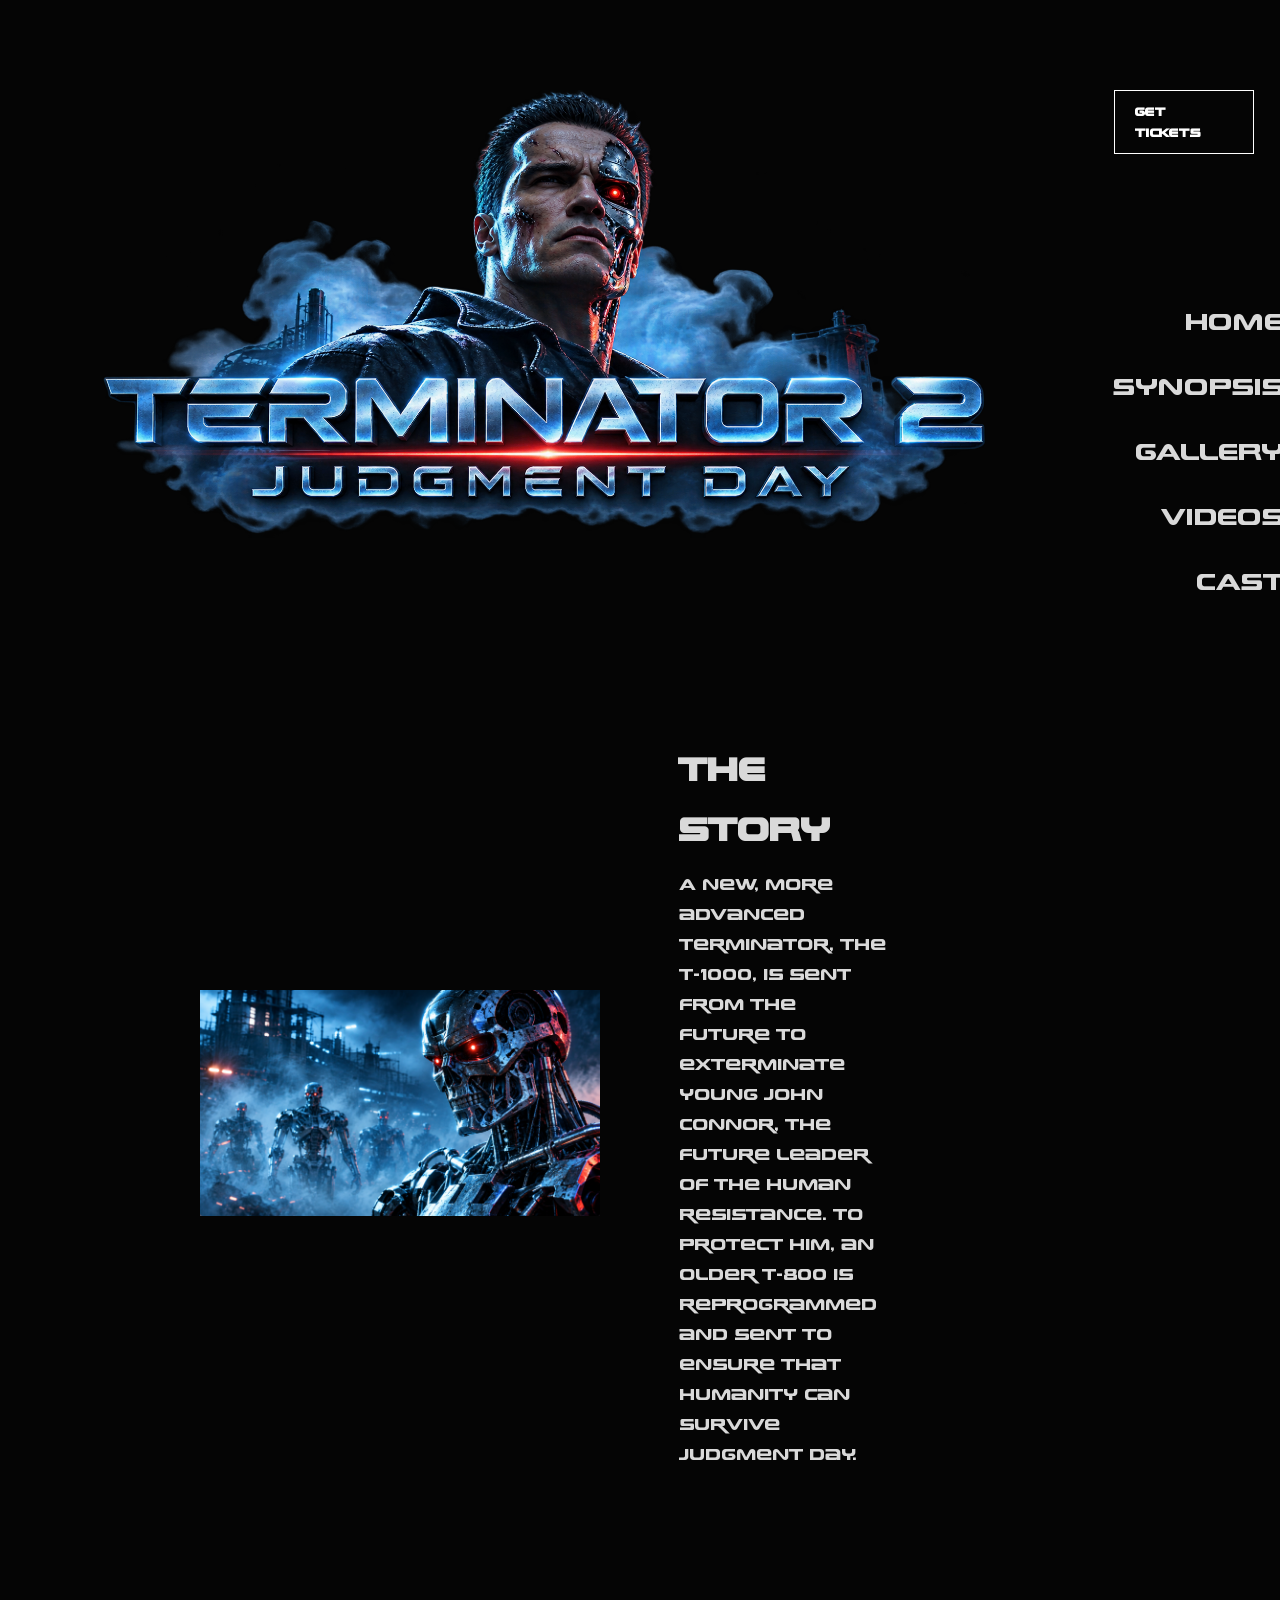
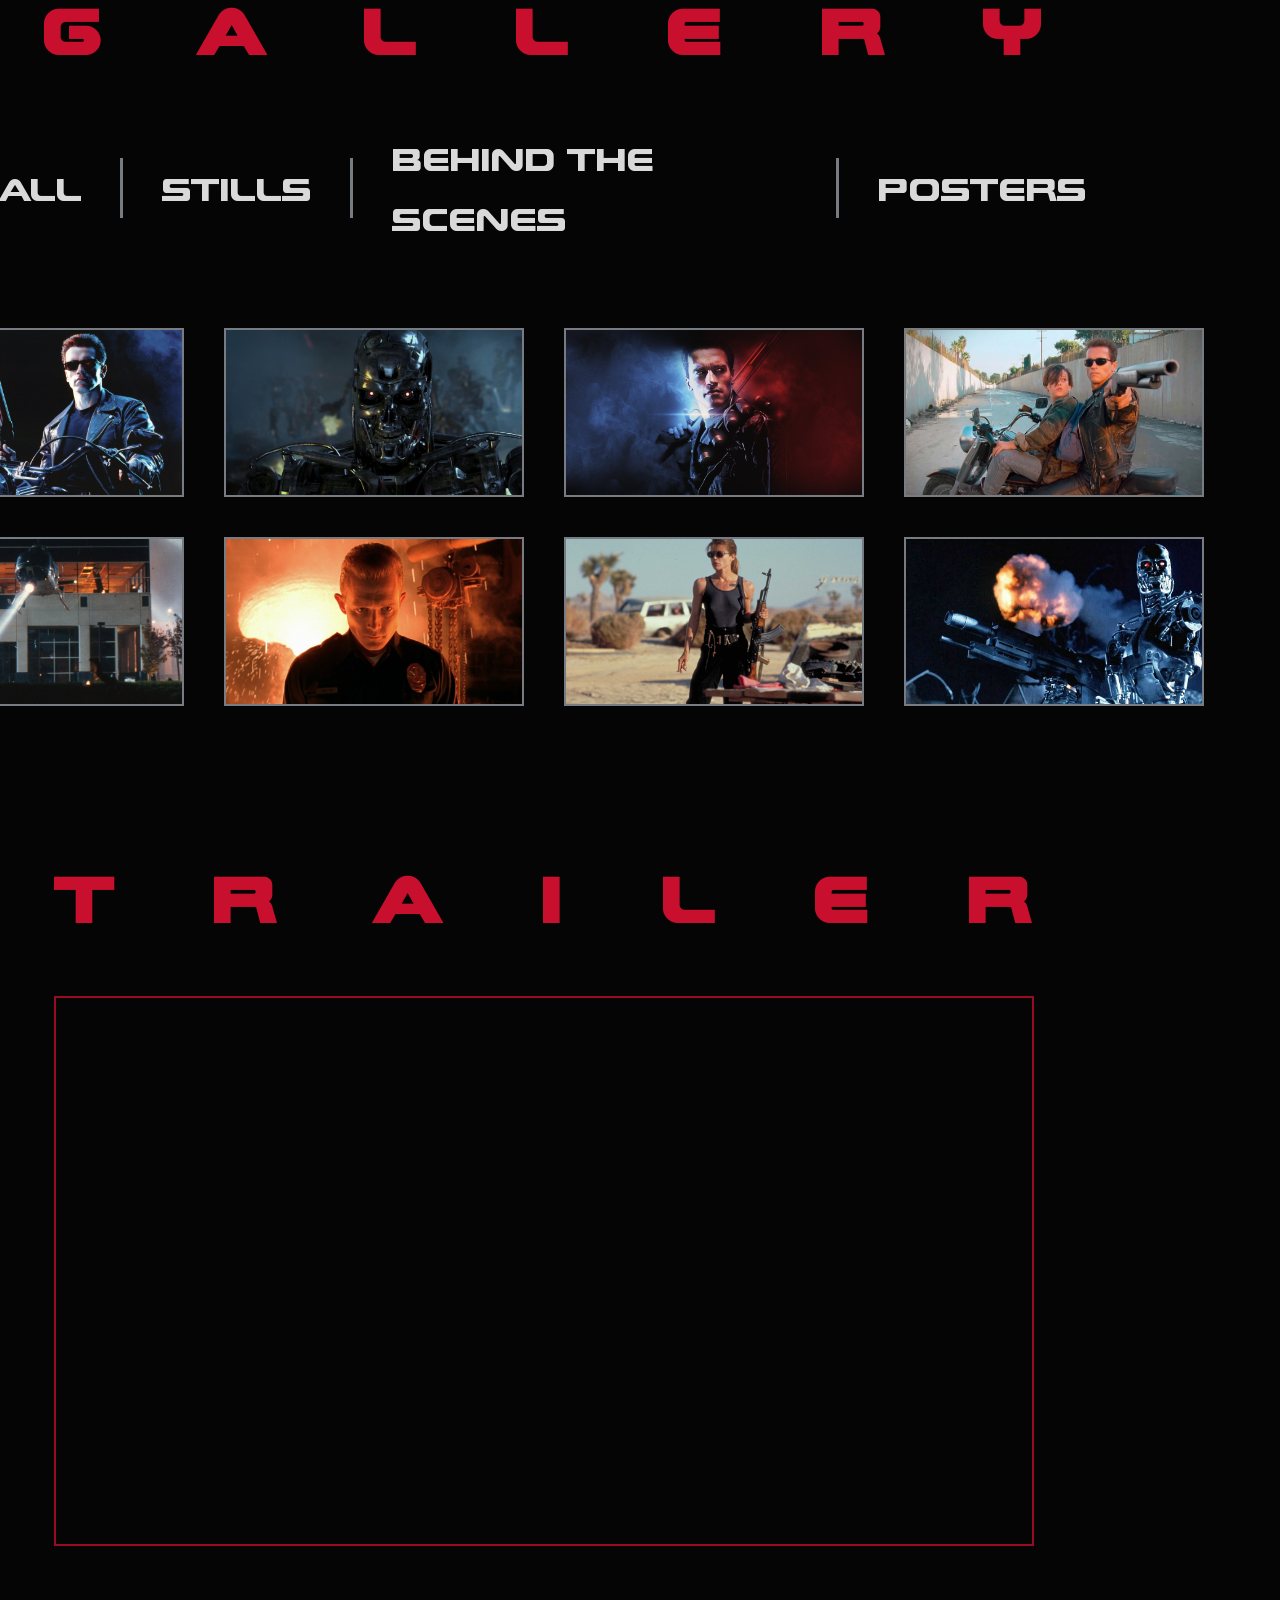
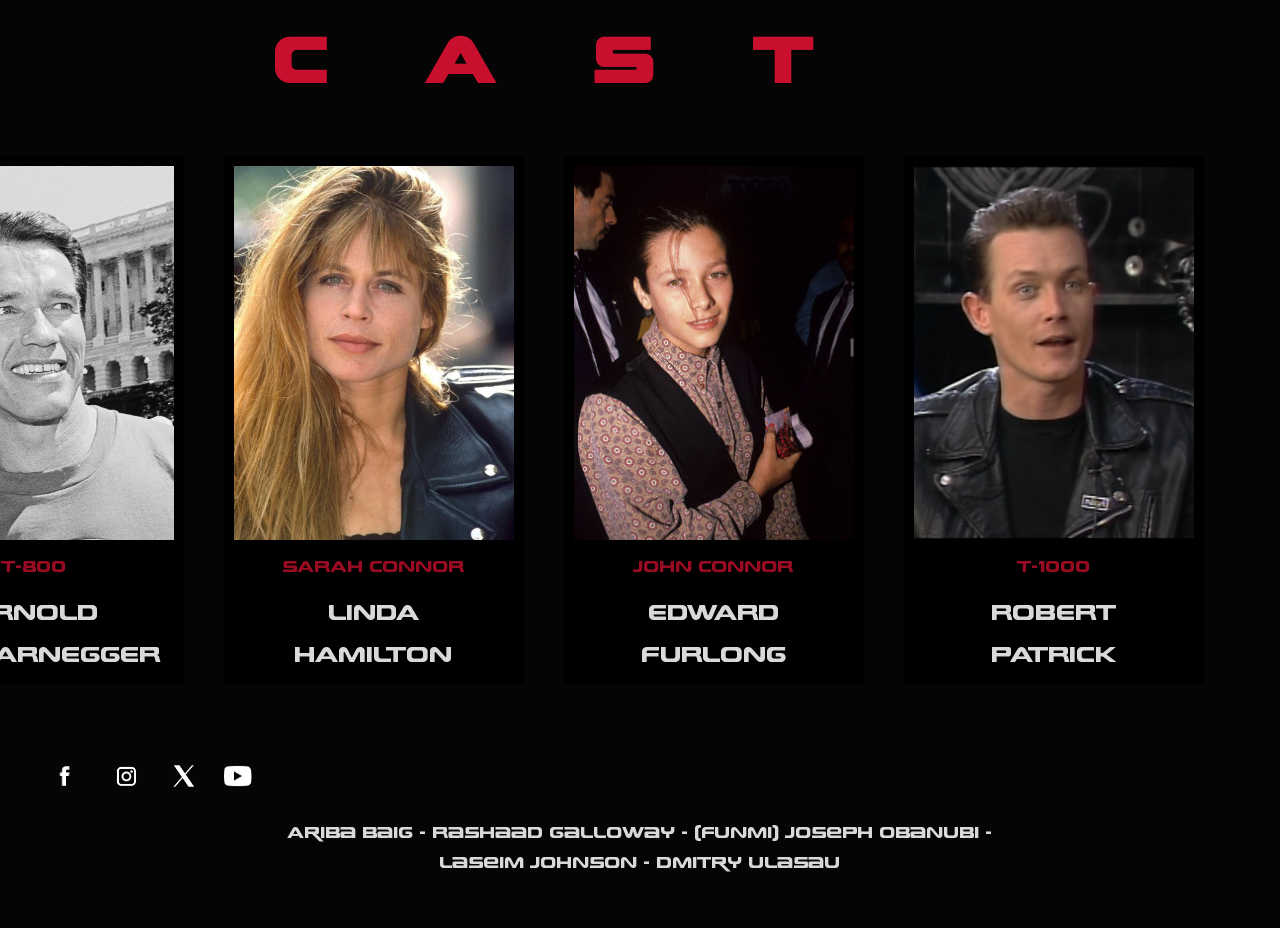
==== commit 996bebf9: "add mobile" ====
--- a/index.html
+++ b/index.html
@@ -4,6 +4,7 @@
     <meta charset="UTF-8" />
     <meta name="viewport" content="width=device-width, initial-scale=1.0" />
     <link rel="stylesheet" href="./style.css" />
+    <link rel="icon" type="image/png" href="./images/favicon.png" />
     <title>TERMINATOR 2</title>
   </head>
 
@@ -271,8 +272,8 @@
         /></a>
       </div>
       <div class="room1">
-        Ariba Baig - Rashaad Galloway - (Funmi) Joseph Obanubi - Laseim Johnson
-        - Dmitry Ulasau
+        Ariba&nbsp;Baig - Rashaad&nbsp;Galloway -
+        (Funmi)&nbsp;Joseph&nbsp;Obanubi - Laseim&nbsp;Johnson - Dmitry Ulasau
       </div>
     </footer>
   </body>
--- a/style.css
+++ b/style.css
@@ -6,6 +6,7 @@
 
 html {
   font-size: 62.5%;
+  scroll-behavior: smooth;
 }
 
 * {
@@ -370,3 +371,132 @@
   border: none;
   display: block;
 }
+
+@media (max-width: 576px) {
+  .aside {
+    /* display: none; */
+    left: 0;
+    max-width: 100%;
+    min-height: 20px;
+    z-index: 1000;
+    padding: 40px 0 20px 0;
+  }
+  .main {
+    margin-top: 20px;
+    width: 100%;
+    display: flex;
+    flex-direction: column;
+  }
+
+  .nav__list {
+    display: none;
+  }
+
+  .btn {
+    max-width: 70vw;
+    margin: 0 auto;
+  }
+
+  .hero {
+    margin: 0 auto;
+  }
+
+  .hero__image {
+    margin-bottom: 0;
+  }
+
+  .container {
+    width: 100%;
+    padding: 0rem 4rem;
+    display: flex;
+    flex-direction: column;
+    gap: 2rem;
+    align-items: center;
+    align-content: center;
+    justify-items: center;
+  }
+
+  .synopsis {
+    max-width: 100%;
+    display: flex;
+    flex-direction: column;
+    gap: 1rem;
+    margin-bottom: 4rem;
+  }
+
+  .synopsis-image {
+    order: 2;
+    max-width: 30rem;
+  }
+
+  .synopsis-heading {
+    text-align: center;
+    font-size: 3rem;
+    color: #d9d9d9;
+    margin-bottom: 1rem;
+  }
+
+  .synopsis-text {
+    color: #d9d9d9;
+    font-size: 1.7rem;
+  }
+
+  .gallery {
+    padding: 1rem 0;
+    background-color: #050505;
+  }
+
+  .gallery__heading {
+    font-size: 3rem;
+    letter-spacing: 2rem;
+    margin-right: -2rem;
+    margin-bottom: 2rem;
+  }
+
+  .gallery__list {
+    gap: 10px;
+    margin-bottom: 40px;
+  }
+
+  .gallery__list-item {
+    font-size: 1.2rem;
+  }
+
+  .gallery__list-item:not(:last-child)::after {
+    right: -5px;
+    width: 1px;
+    height: 20px;
+  }
+
+  .gallery__grid {
+    grid-template-columns: 300px;
+    gap: 2rem;
+  }
+
+  .cast-heading {
+    font-size: 3rem;
+    letter-spacing: 2rem;
+    margin-right: -2rem;
+    margin-bottom: 2rem;
+  }
+
+  .cast-grid-description {
+    display: grid;
+    grid-template-columns: 300px;
+    gap: 4rem;
+  }
+
+  footer {
+    margin: 0 auto;
+  }
+
+  .social {
+    align-items: center;
+    justify-content: center;
+  }
+
+  .room1 {
+    padding: 0 4rem;
+    text-align: center;
+  }
+}
